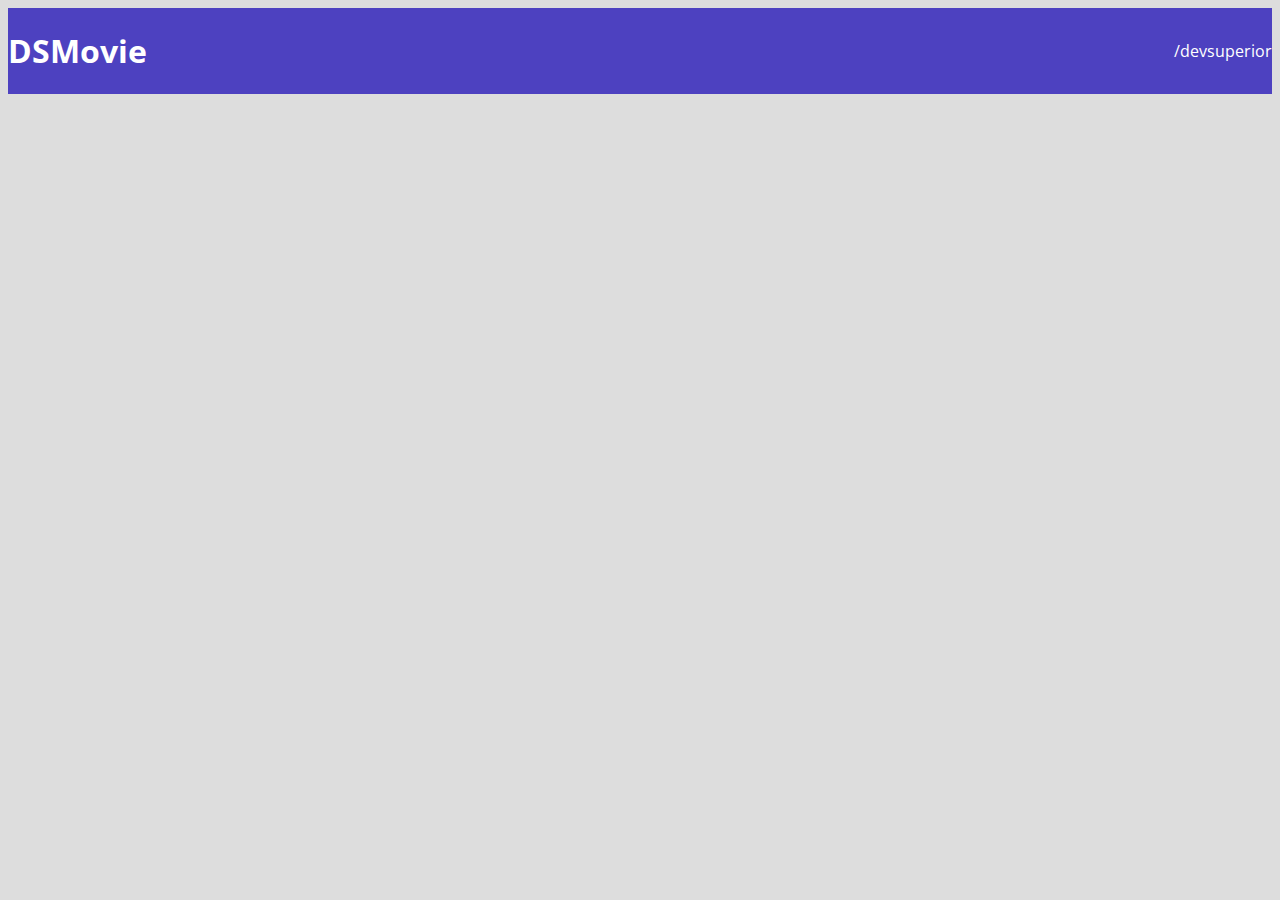
==== index.html @ 2f6fd827 "Barra superior PARTE 1" ====
<!DOCTYPE html>
<html lang="en">
<head>
    <meta charset="UTF-8">
    <meta http-equiv="X-UA-Compatible" content="IE=edge">
    <meta name="viewport" content="width=device-width, initial-scale=1.0">
    <title>DSMovie</title>

    <link href="https://cdn.jsdelivr.net/npm/bootstrap@5.1.3/dist/css/bootstrap.min.css" rel="stylesheet" integrity="sha384-1BmE4kWBq78iYhFldvKuhfTAU6auU8tT94WrHftjDbrCEXSU1oBoqyl2QvZ6jIW3" crossorigin="anonymous">

    <link rel="stylesheet" href="css/styles.css">

</head>
<body>
  <header>
      <nav class="container">
          <h1>DSMovie</h1>
          <a href="https://github.com/devsuperior">/devsuperior</a>     
      </nav>
  </header>
</html>
---- css/styles.css ----
@import url('https://fonts.googleapis.com/css2?family=Open+Sans:wght@300;400;700&display=swap');

*{
    box-sizing: border-box;
    font-family: 'Open Sans',sans-serif;   
}

html, body{
    background-color: #ddd;
}

header{
    background-color:#4D41C0;
    color:#FFFFFF;
}

nav{
    display:flex;
    align-items: center;
    justify-content:space-between ;
}

a, a:hover{
    text-decoration: none;
    color:unset
}
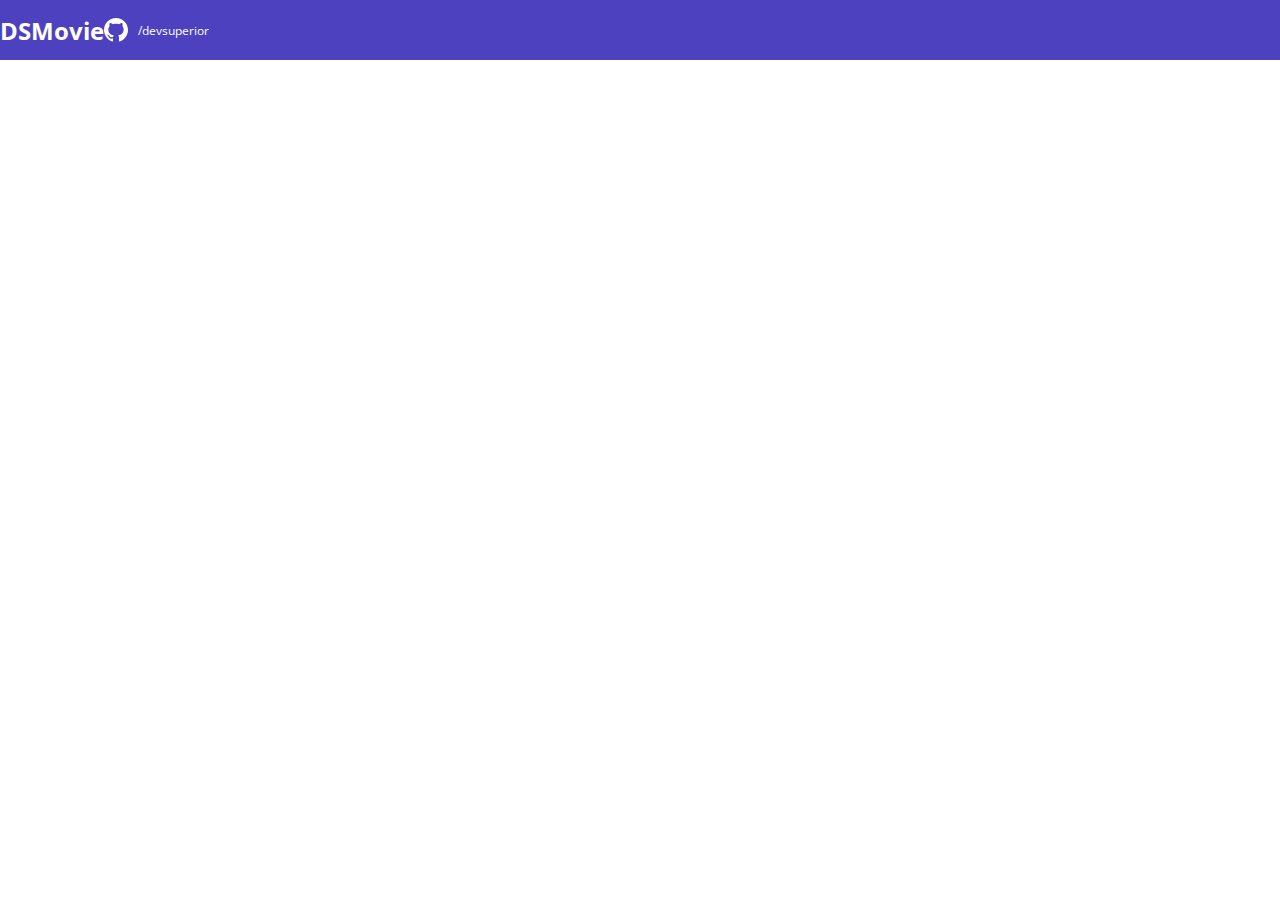
==== commit 303aa9dd: "Barra superior PARTE 2" ====
--- a/index.html
+++ b/index.html
@@ -1,21 +1,29 @@
 <!DOCTYPE html>
 <html lang="en">
+
 <head>
     <meta charset="UTF-8">
     <meta http-equiv="X-UA-Compatible" content="IE=edge">
     <meta name="viewport" content="width=device-width, initial-scale=1.0">
     <title>DSMovie</title>
 
-    <link href="https://cdn.jsdelivr.net/npm/bootstrap@5.1.3/dist/css/bootstrap.min.css" rel="stylesheet" integrity="sha384-1BmE4kWBq78iYhFldvKuhfTAU6auU8tT94WrHftjDbrCEXSU1oBoqyl2QvZ6jIW3" crossorigin="anonymous">
+    <link href="https://cdn.jsdelivr.net/npm/bootstrap@5.1.3/dist/css/bootstrap.min.css" rel="stylesheet"
+        integrity="sha384-1BmE4kWBq78iYhFldvKuhfTAU6auU8tT94WrHftjDbrCEXSU1oBoqyl2QvZ6jIW3" crossorigin="anonymous">
 
     <link rel="stylesheet" href="css/styles.css">
 
 </head>
+
 <body>
-  <header>
-      <nav class="container">
-          <h1>DSMovie</h1>
-          <a href="https://github.com/devsuperior">/devsuperior</a>     
-      </nav>
-  </header>
+    <header>
+        <nav class="container">
+            <h1>DSMovie</h1>
+            <div class="dsmovie-contact-container">
+                <img src="img/github.svg" alt="Github">
+                <a href="https://github.com/devsuperior">/devsuperior</a>
+            </div>
+
+        </nav>
+    </header>
+
 </html>--- a/css/styles.css
+++ b/css/styles.css
@@ -1,17 +1,31 @@
 @import url('https://fonts.googleapis.com/css2?family=Open+Sans:wght@300;400;700&display=swap');
 
+:root{
+    --bg-gray:#ddd;
+    --color-primary:#4D41C0;
+    --white: #fff
+}
+
 *{
+    margin: 0;
     box-sizing: border-box;
     font-family: 'Open Sans',sans-serif;   
 }
 
+h1,h2,h3,h4,h5,h6{
+    margin:0;
+}
+
 html, body{
-    background-color: #ddd;
+    background-color:;var(--bg-gray);
 }
 
 header{
-    background-color:#4D41C0;
-    color:#FFFFFF;
+    background-color:var(--color-primary);
+    color: var(--white);
+    height:60px;
+    display: flex;
+    align-items: center;
 }
 
 nav{
@@ -20,7 +34,26 @@
     justify-content:space-between ;
 }
 
+nav h1{
+    font-size:24px;
+    font-weight:700;
+}
+
+nav a{
+    font-size:12px;
+    font-weight:400;
+}
+
 a, a:hover{
     text-decoration: none;
     color:unset
+}
+
+.dsmovie-contact-container{
+   display: flex;
+   align-items: center; 
+}
+
+.dsmovie-contact-container img{
+    margin-right: 10px;
 }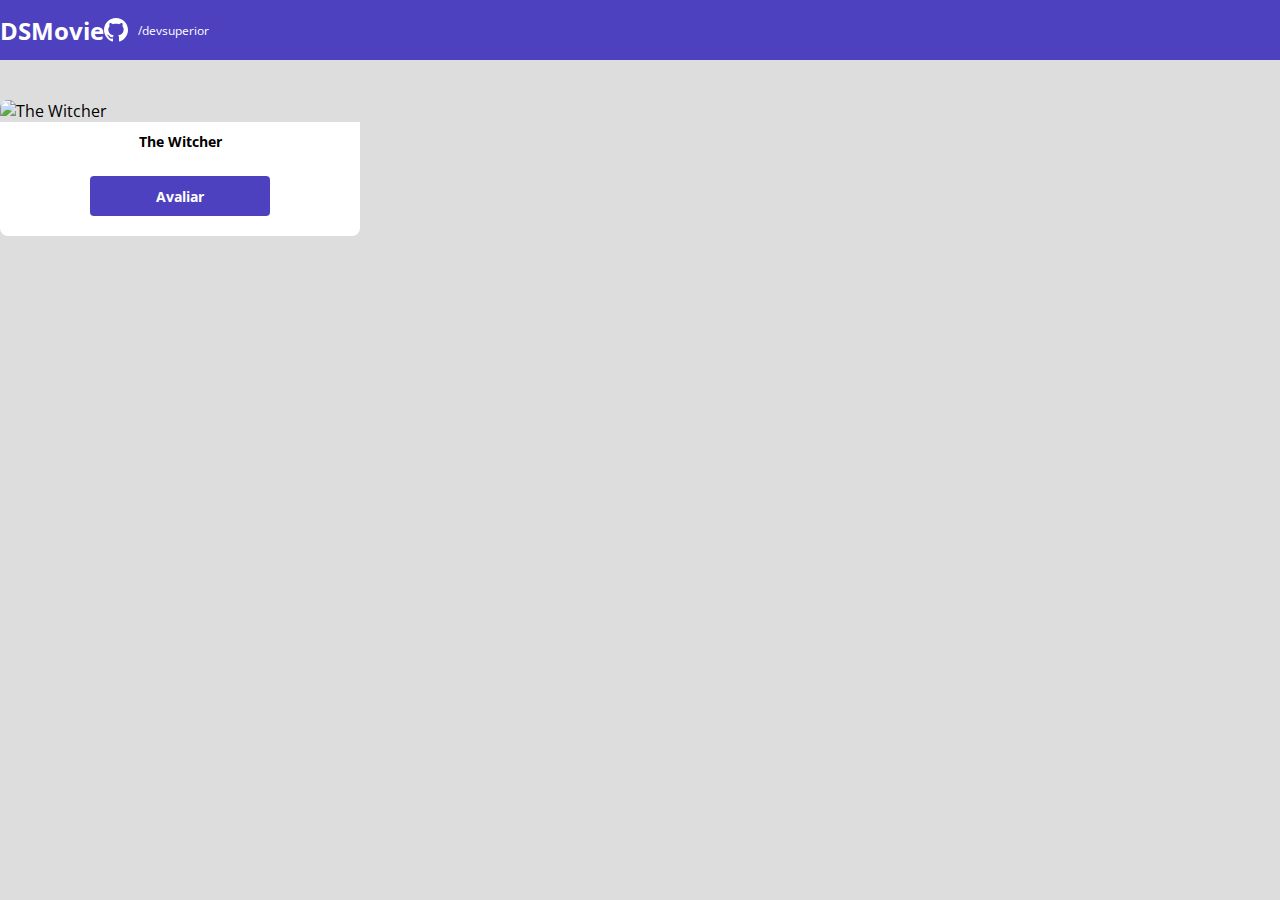
==== commit 4b5d6081: "Card de filme" ====
--- a/index.html
+++ b/index.html
@@ -1,29 +1,45 @@
 <!DOCTYPE html>
-<html lang="en">
+<html lang="pt-br">
 
-<head>
-    <meta charset="UTF-8">
-    <meta http-equiv="X-UA-Compatible" content="IE=edge">
-    <meta name="viewport" content="width=device-width, initial-scale=1.0">
-    <title>DSMovie</title>
+    <head>
+        <meta charset="UTF-8"/>
+        <meta http-equiv="X-UA-Compatible" content="IE=edge"/>
+        <meta name="viewport" content="width=device-width, initial-scale=1.0"/>
+        <title>DSMovie</title>
 
-    <link href="https://cdn.jsdelivr.net/npm/bootstrap@5.1.3/dist/css/bootstrap.min.css" rel="stylesheet"
-        integrity="sha384-1BmE4kWBq78iYhFldvKuhfTAU6auU8tT94WrHftjDbrCEXSU1oBoqyl2QvZ6jIW3" crossorigin="anonymous">
+        <link href="https://cdn.jsdelivr.net/npm/bootstrap@5.1.3/dist/css/bootstrap.min.css" rel="stylesheet"
+            integrity="sha384-1BmE4kWBq78iYhFldvKuhfTAU6auU8tT94WrHftjDbrCEXSU1oBoqyl2QvZ6jIW3" crossorigin="anonymous">
 
-    <link rel="stylesheet" href="css/styles.css">
+        <link rel="stylesheet" href="css/styles.css">
 
-</head>
+    </head>
 
-<body>
-    <header>
-        <nav class="container">
+    <body>
+      <header>
+          <nav class="container">
             <h1>DSMovie</h1>
             <div class="dsmovie-contact-container">
-                <img src="img/github.svg" alt="Github">
-                <a href="https://github.com/devsuperior">/devsuperior</a>
+              <img src="img/github.svg" alt="Github"/>
+              <a href="https://github.com/devsuperior">/devsuperior</a>
             </div>
+          </nav>
+      </header>
 
-        </nav>
-    </header>
+      <main>
 
+        <section id="dsmovie-card-list" class="container">
+
+            <div class="dsmovie-card">
+                <img src="https://www.themoviedb.org/t/p/w1066_and_h600_bestv2/jBJWaqoSCiARWtfV0GlqHrcdidd.jpg" alt="The Witcher">
+                <div class="dsmovie-card-description">
+                    <h3>The Witcher</h3>
+                    <a class="dsmovie-btn" href="form.html">Avaliar</a>
+                </div>
+            </div>
+        </section>
+
+      </main>
+
+
+    </body>
 </html>--- a/css/styles.css
+++ b/css/styles.css
@@ -1,7 +1,8 @@
 @import url('https://fonts.googleapis.com/css2?family=Open+Sans:wght@300;400;700&display=swap');
 
-:root{
+:root {
     --bg-gray:#ddd;
+    --text-gray: #4A4A4A;
     --color-primary:#4D41C0;
     --white: #fff
 }
@@ -9,51 +10,92 @@
 *{
     margin: 0;
     box-sizing: border-box;
-    font-family: 'Open Sans',sans-serif;   
+    font-family: 'Open Sans', sans-serif;   
 }
 
-h1,h2,h3,h4,h5,h6{
-    margin:0;
+h1, h2, h3, h4, h5, h6 {
+    margin: 0;
 }
 
-html, body{
-    background-color:;var(--bg-gray);
+html, body {
+    background-color: var(--bg-gray);
 }
 
-header{
-    background-color:var(--color-primary);
+header {
+    background-color: var(--color-primary);
     color: var(--white);
-    height:60px;
+    height: 60px;
     display: flex;
     align-items: center;
 }
 
-nav{
-    display:flex;
+nav {
+    display: flex;
     align-items: center;
-    justify-content:space-between ;
+    justify-content: space-between;
 }
 
-nav h1{
-    font-size:24px;
-    font-weight:700;
+nav h1 {
+    font-size: 24px;
+    font-weight: 700;
 }
 
-nav a{
-    font-size:12px;
-    font-weight:400;
+nav a {
+    font-size: 12px;
+    font-weight: 400;
 }
 
-a, a:hover{
+a, a:hover {
     text-decoration: none;
-    color:unset
+    color: unset
 }
 
-.dsmovie-contact-container{
+.dsmovie-contact-container {
    display: flex;
    align-items: center; 
 }
 
-.dsmovie-contact-container img{
+.dsmovie-contact-container img {
     margin-right: 10px;
+}
+
+#dsmovie-card-list {
+    padding: 40px 0;
+}
+
+.dsmovie-card {
+    width: 360px;
+}
+
+.dsmovie-card img {
+    width: 100%;
+    border-radius: 8px 8px 0 0;
+}
+
+.dsmovie-card-description {
+    background-color: var(--white);
+    padding: 10px 0 20px 0;
+    display: flex;
+    flex-direction: column;
+    align-items: center;
+    border-radius: 0 0 8px 8px;
+}
+
+.dsmovie-card-description h3 {
+    font-size: 14px;
+    font-weight: 700;
+    margin-bottom: 25px;
+}
+
+.dsmovie-btn, .dsmovie-btn:hover {
+    width: 180px;
+    height: 40px;
+    background-color: var(--color-primary);
+    color: var(--white);
+    font-size: 14px;
+    font-weight: 700;
+    display: flex;
+    align-items: center;
+    justify-content: center;
+    border-radius: 4px;
 }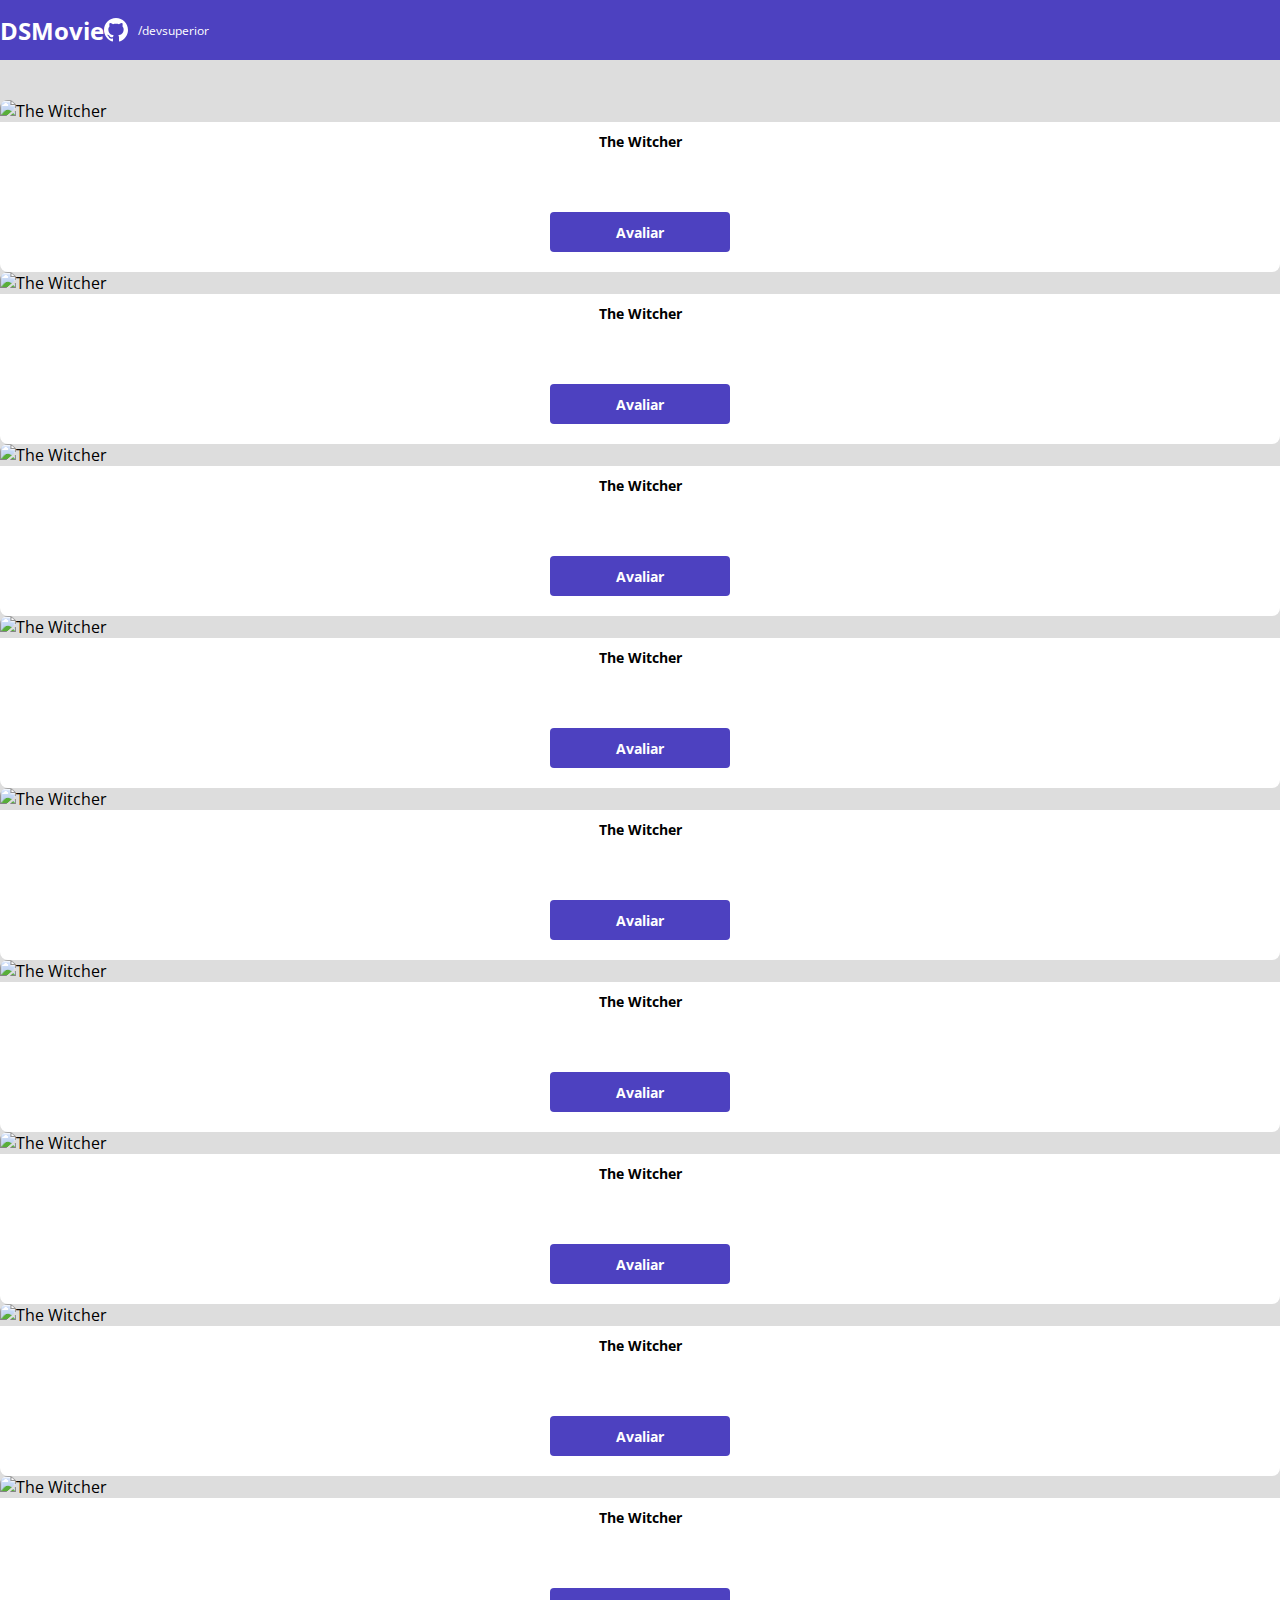
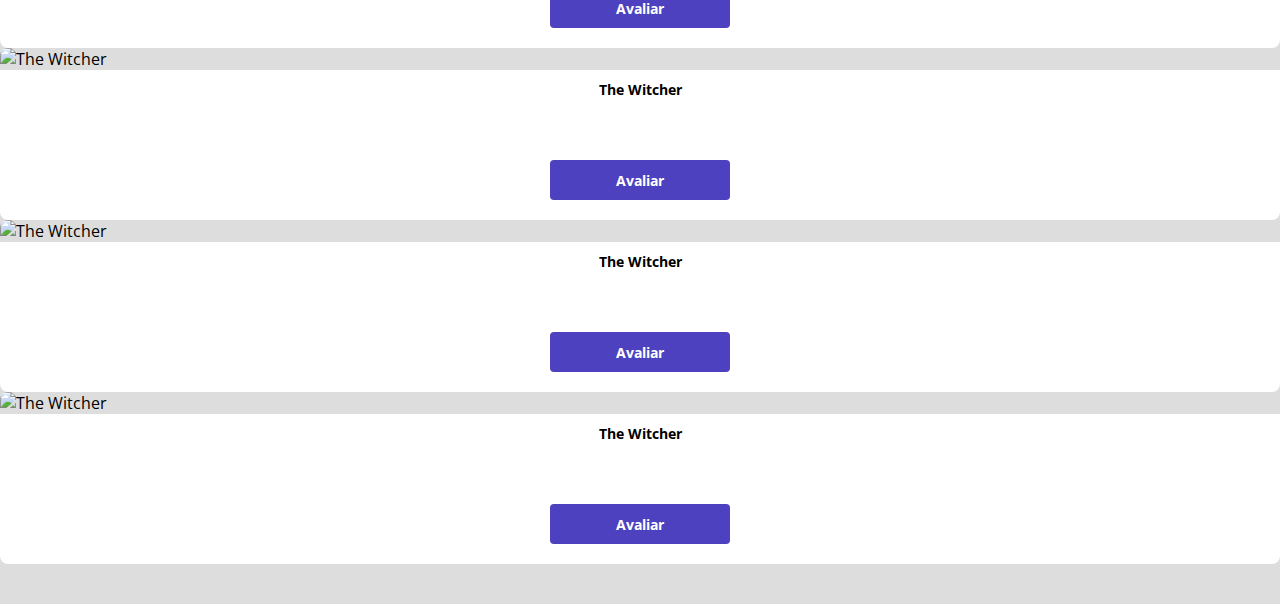
==== commit 7579c4d1: "Listagem de cards" ====
--- a/index.html
+++ b/index.html
@@ -29,17 +29,135 @@
 
         <section id="dsmovie-card-list" class="container">
 
-            <div class="dsmovie-card">
-                <img src="https://www.themoviedb.org/t/p/w1066_and_h600_bestv2/jBJWaqoSCiARWtfV0GlqHrcdidd.jpg" alt="The Witcher">
-                <div class="dsmovie-card-description">
-                    <h3>The Witcher</h3>
-                    <a class="dsmovie-btn" href="form.html">Avaliar</a>
+            <div class="row">
+
+                <div class="col-sm-6 col-lg-4 col-x1-3 mb-3">
+                    <div class="dsmovie-card">
+                        <img src="https://www.themoviedb.org/t/p/w1066_and_h600_bestv2/jBJWaqoSCiARWtfV0GlqHrcdidd.jpg" alt="The Witcher">
+                        <div class="dsmovie-card-description">
+                            <h3>The Witcher</h3>
+                            <a class="dsmovie-btn" href="form.html">Avaliar</a>
+                        </div>
+                    </div>
                 </div>
-            </div>
-        </section>
 
-      </main>
+                <div class="col-sm-6 col-lg-4 col-x1-3 mb-3">
+                    <div class="dsmovie-card">
+                        <img src="https://www.themoviedb.org/t/p/w1066_and_h600_bestv2/jBJWaqoSCiARWtfV0GlqHrcdidd.jpg" alt="The Witcher">
+                        <div class="dsmovie-card-description">
+                            <h3>The Witcher</h3>
+                            <a class="dsmovie-btn" href="form.html">Avaliar</a>
+                        </div>
+                    </div>
+                </div>
+
+                <div class="col-sm-6 col-lg-4 col-x1-3 mb-3">
+                    <div class="dsmovie-card">
+                        <img src="https://www.themoviedb.org/t/p/w1066_and_h600_bestv2/jBJWaqoSCiARWtfV0GlqHrcdidd.jpg" alt="The Witcher">
+                        <div class="dsmovie-card-description">
+                            <h3>The Witcher</h3>
+                            <a class="dsmovie-btn" href="form.html">Avaliar</a>
+                        </div>
+                    </div>
+                </div>
+
+                <div class="col-sm-6 col-lg-4 col-x1-3 mb-3">
+                    <div class="dsmovie-card">
+                        <img src="https://www.themoviedb.org/t/p/w1066_and_h600_bestv2/jBJWaqoSCiARWtfV0GlqHrcdidd.jpg" alt="The Witcher">
+                        <div class="dsmovie-card-description">
+                            <h3>The Witcher</h3>
+                            <a class="dsmovie-btn" href="form.html">Avaliar</a>
+                        </div>
+                    </div>
+                </div>
+
+                <div class="col-sm-6 col-lg-4 col-x1-3 mb-3">
+                    <div class="dsmovie-card">
+                        <img src="https://www.themoviedb.org/t/p/w1066_and_h600_bestv2/jBJWaqoSCiARWtfV0GlqHrcdidd.jpg" alt="The Witcher">
+                        <div class="dsmovie-card-description">
+                            <h3>The Witcher</h3>
+                            <a class="dsmovie-btn" href="form.html">Avaliar</a>
+                        </div>
+                    </div>
+                </div>
+
+                <div class="col-sm-6 col-lg-4 col-x1-3 mb-3">
+                    <div class="dsmovie-card">
+                        <img src="https://www.themoviedb.org/t/p/w1066_and_h600_bestv2/jBJWaqoSCiARWtfV0GlqHrcdidd.jpg" alt="The Witcher">
+                        <div class="dsmovie-card-description">
+                            <h3>The Witcher</h3>
+                            <a class="dsmovie-btn" href="form.html">Avaliar</a>
+                        </div>
+                    </div>
+                </div>
+
+                <div class="col-sm-6 col-lg-4 col-x1-3 mb-3">
+                    <div class="dsmovie-card">
+                        <img src="https://www.themoviedb.org/t/p/w1066_and_h600_bestv2/jBJWaqoSCiARWtfV0GlqHrcdidd.jpg" alt="The Witcher">
+                        <div class="dsmovie-card-description">
+                            <h3>The Witcher</h3>
+                            <a class="dsmovie-btn" href="form.html">Avaliar</a>
+                        </div>
+                    </div>
+                </div>
+
+                <div class="col-sm-6 col-lg-4 col-x1-3 mb-3">
+                    <div class="dsmovie-card">
+                        <img src="https://www.themoviedb.org/t/p/w1066_and_h600_bestv2/jBJWaqoSCiARWtfV0GlqHrcdidd.jpg" alt="The Witcher">
+                        <div class="dsmovie-card-description">
+                            <h3>The Witcher</h3>
+                            <a class="dsmovie-btn" href="form.html">Avaliar</a>
+                        </div>
+                    </div>
+                </div>
+
+                <div class="col-sm-6 col-lg-4 col-x1-3 mb-3">
+                    <div class="dsmovie-card">
+                        <img src="https://www.themoviedb.org/t/p/w1066_and_h600_bestv2/jBJWaqoSCiARWtfV0GlqHrcdidd.jpg" alt="The Witcher">
+                        <div class="dsmovie-card-description">
+                            <h3>The Witcher</h3>
+                            <a class="dsmovie-btn" href="form.html">Avaliar</a>
+                        </div>
+                    </div>
+                </div>
+
+                <div class="col-sm-6 col-lg-4 col-x1-3 mb-3">
+                    <div class="dsmovie-card">
+                        <img src="https://www.themoviedb.org/t/p/w1066_and_h600_bestv2/jBJWaqoSCiARWtfV0GlqHrcdidd.jpg" alt="The Witcher">
+                        <div class="dsmovie-card-description">
+                            <h3>The Witcher</h3>
+                            <a class="dsmovie-btn" href="form.html">Avaliar</a>
+                        </div>
+                    </div>
+                </div>
+
+                <div class="col-sm-6 col-lg-4 col-x1-3 mb-3">
+                    <div class="dsmovie-card">
+                        <img src="https://www.themoviedb.org/t/p/w1066_and_h600_bestv2/jBJWaqoSCiARWtfV0GlqHrcdidd.jpg" alt="The Witcher">
+                        <div class="dsmovie-card-description">
+                            <h3>The Witcher</h3>
+                            <a class="dsmovie-btn" href="form.html">Avaliar</a>
+                        </div>
+                    </div>
+                </div>
+
+                <div class="col-sm-6 col-lg-4 col-x1-3 mb-3">
+                    <div class="dsmovie-card">
+                        <img src="https://www.themoviedb.org/t/p/w1066_and_h600_bestv2/jBJWaqoSCiARWtfV0GlqHrcdidd.jpg" alt="The Witcher">
+                        <div class="dsmovie-card-description">
+                            <h3>The Witcher</h3>
+                            <a class="dsmovie-btn" href="form.html">Avaliar</a>
+                        </div>
+                    </div>
+                </div>
 
 
+              
+            </div>
+
+            
+            
+        </section>
+      </main>
     </body>
 </html>--- a/css/styles.css
+++ b/css/styles.css
@@ -64,7 +64,7 @@
 }
 
 .dsmovie-card {
-    width: 360px;
+    width: 100%;
 }
 
 .dsmovie-card img {
@@ -74,17 +74,20 @@
 
 .dsmovie-card-description {
     background-color: var(--white);
-    padding: 10px 0 20px 0;
+    padding: 10px 20px 20px 20px;
     display: flex;
     flex-direction: column;
     align-items: center;
+    justify-content: space-between;
     border-radius: 0 0 8px 8px;
+    min-height: 150px;
 }
 
 .dsmovie-card-description h3 {
     font-size: 14px;
     font-weight: 700;
     margin-bottom: 25px;
+    text-align: center;
 }
 
 .dsmovie-btn, .dsmovie-btn:hover {
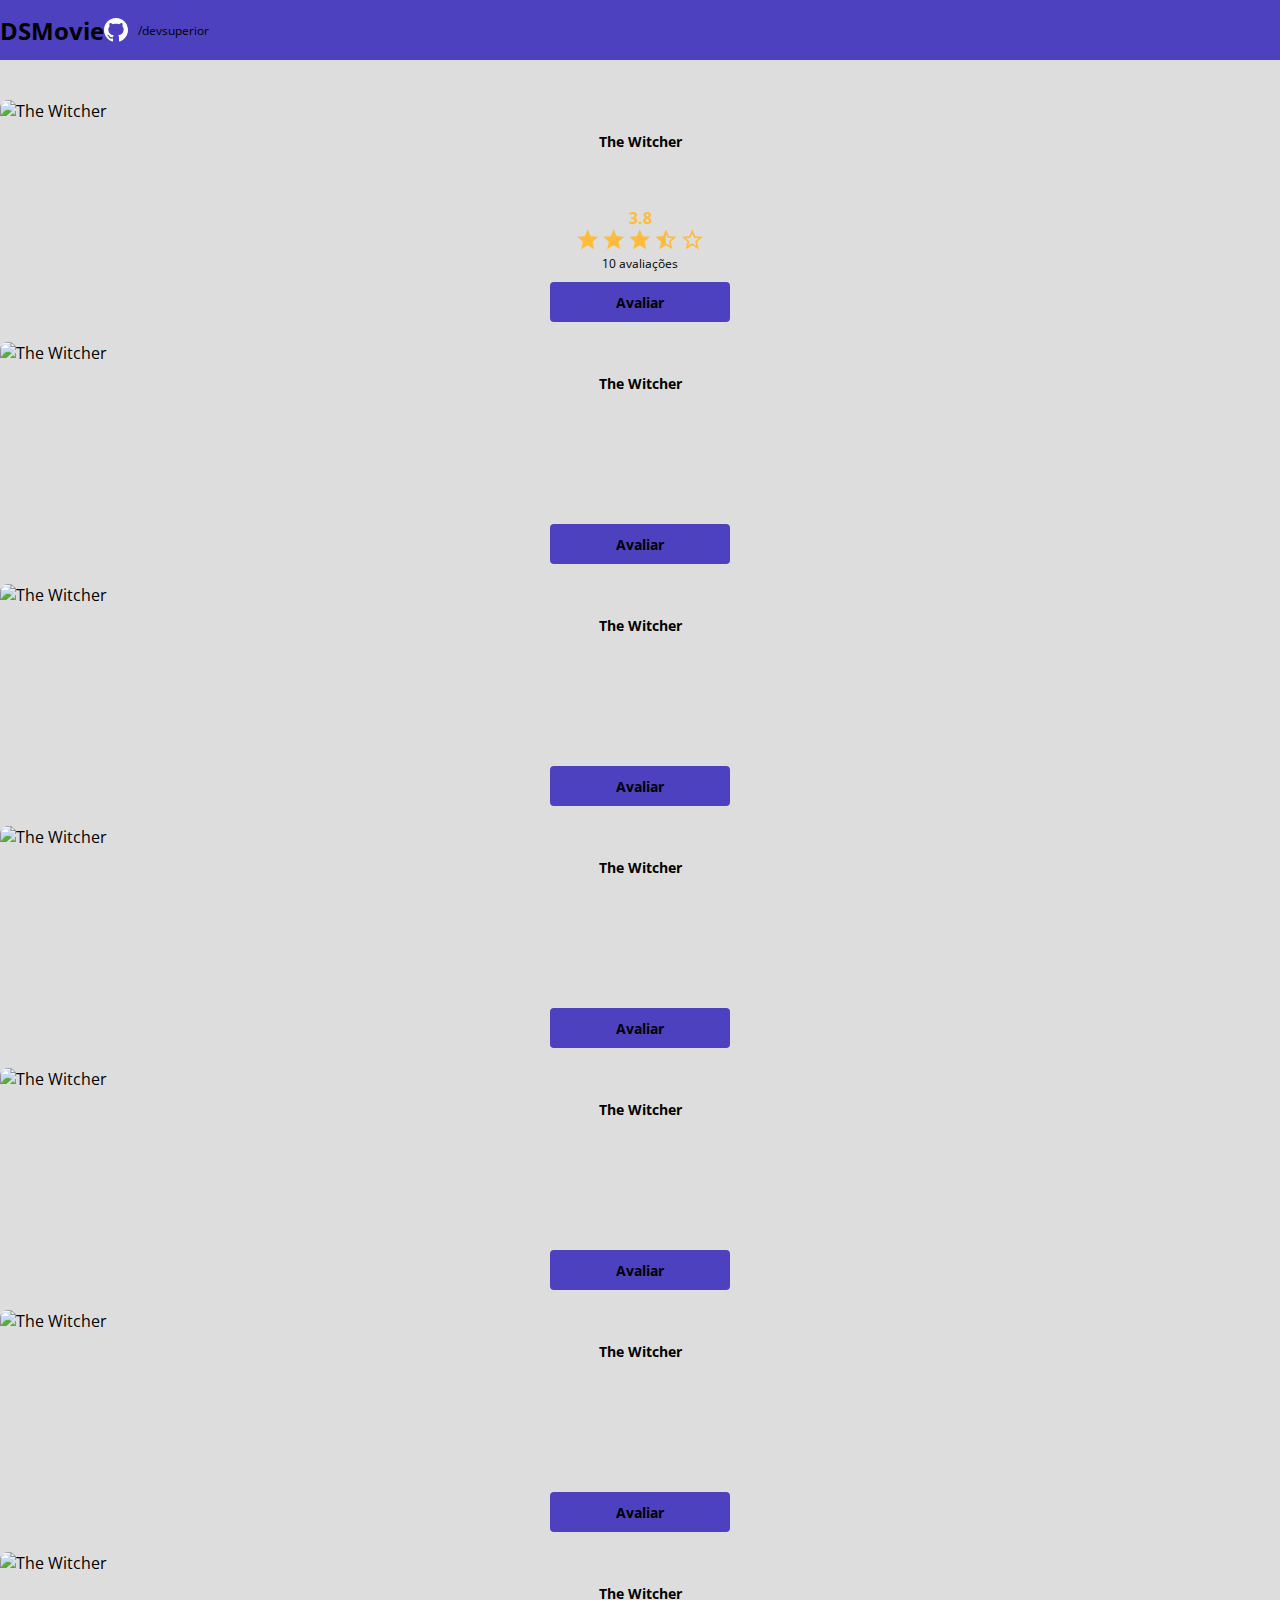
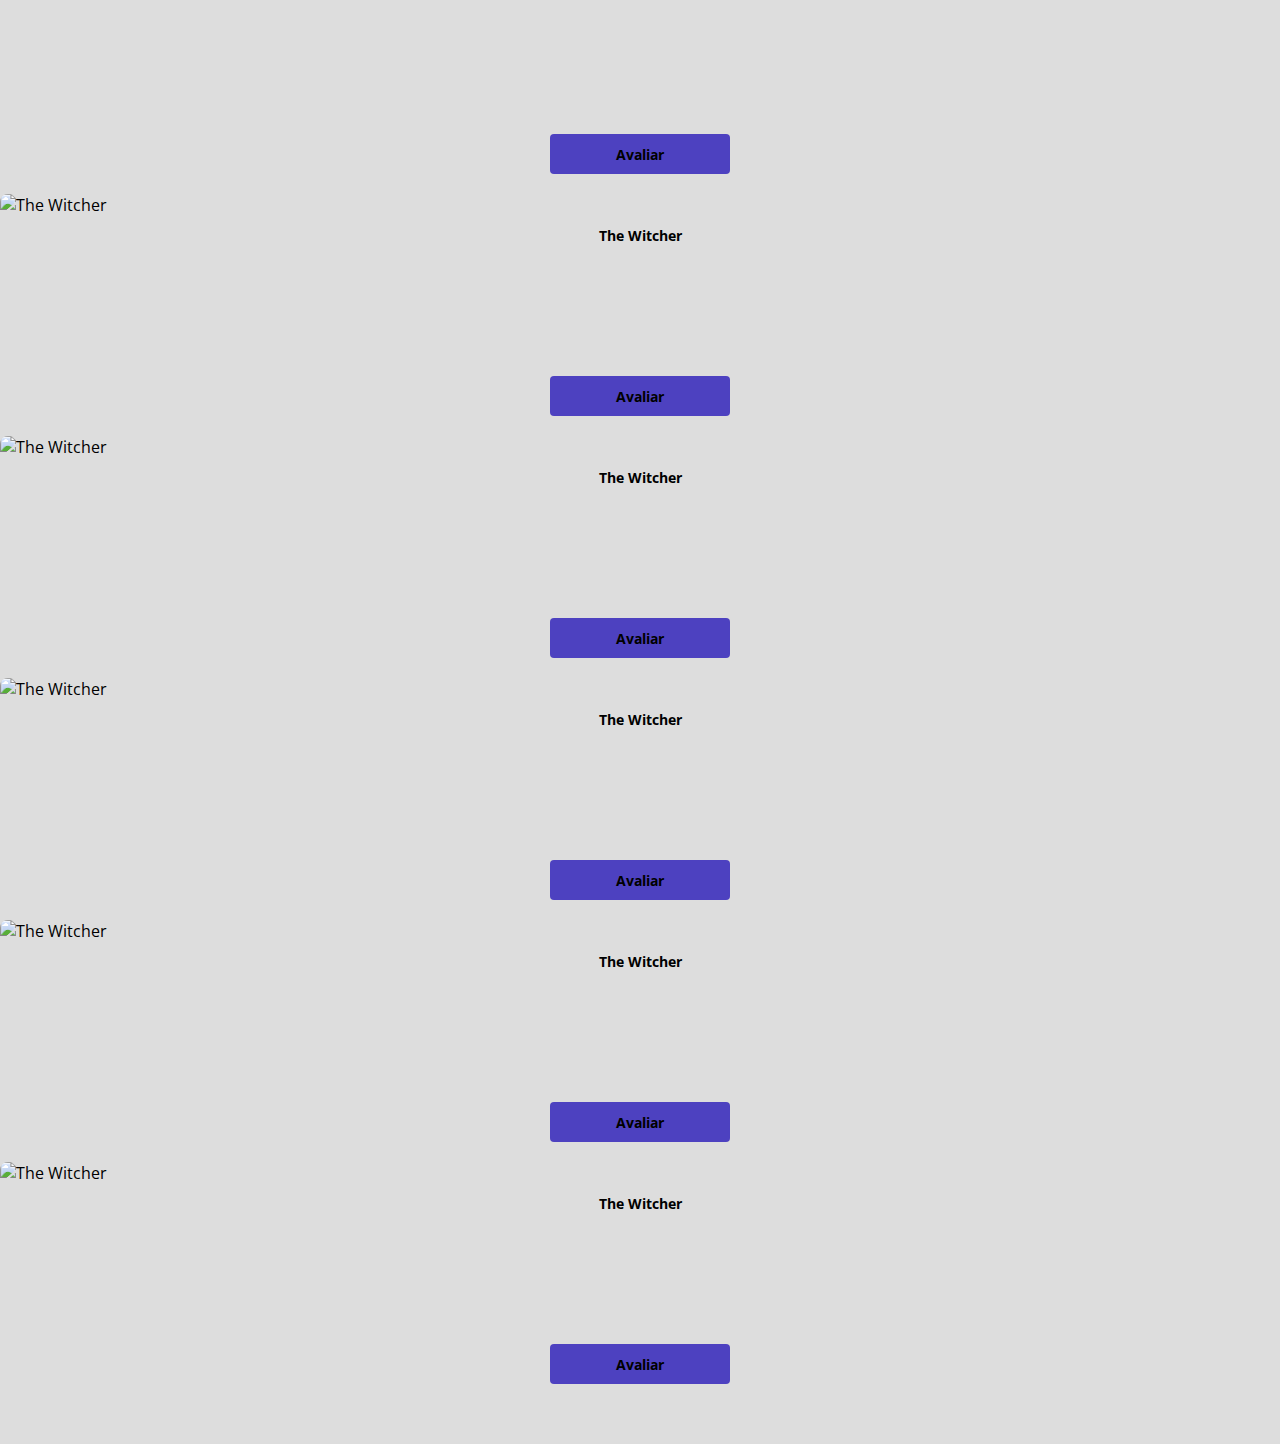
==== commit 704de548: "Avaliação com estrelas" ====
--- a/index.html
+++ b/index.html
@@ -36,7 +36,21 @@
                         <img src="https://www.themoviedb.org/t/p/w1066_and_h600_bestv2/jBJWaqoSCiARWtfV0GlqHrcdidd.jpg" alt="The Witcher">
                         <div class="dsmovie-card-description">
                             <h3>The Witcher</h3>
-                            <a class="dsmovie-btn" href="form.html">Avaliar</a>
+                            <div class="dsmovie-card-description-bottom">
+                                <h4>3.8</h4>
+                                <div>
+                                    <img src="img/star-full.svg" alt="Star">
+                                    <img src="img/star-full.svg" alt="Star">
+                                    <img src="img/star-full.svg" alt="Star">
+                                    <img src="img/star-half.svg" alt="Star">
+                                    <img src="img/star-empty.svg" alt="Star">
+                                </div>
+                                <p>10 avaliações</p>
+                                <a class="dsmovie-btn" href="form.html">Avaliar</a>
+                            </div>
+                            
+                            
+                            
                         </div>
                     </div>
                 </div>
--- a/css/styles.css
+++ b/css/styles.css
@@ -5,6 +5,8 @@
     --text-gray: #4A4A4A;
     --color-primary:#4D41C0;
     --white: #fff
+    --text-light-gray: #aaa;
+    --star-yellow: #FFBB3A;
 }
 
 *{
@@ -80,7 +82,7 @@
     align-items: center;
     justify-content: space-between;
     border-radius: 0 0 8px 8px;
-    min-height: 150px;
+    height: 220px;
 }
 
 .dsmovie-card-description h3 {
@@ -88,6 +90,29 @@
     font-weight: 700;
     margin-bottom: 25px;
     text-align: center;
+}
+
+.dsmovie-card-description-bottom {
+    display: flex;
+    flex-direction: column;
+    align-items: center;
+}
+
+.dsmovie-card-description-bottom h4 {
+    font-size: 16px;
+    font-weight: 700;
+    color: var(--star-yellow);
+}
+
+.dsmovie-card-description-bottom img {
+    width: 22px;
+}
+
+.dsmovie-card-description-bottom p {
+    font-size: 12px;
+    font-weight: 400;
+    color: var(--text-light-gray);
+    margin-bottom: 10px;
 }
 
 .dsmovie-btn, .dsmovie-btn:hover {
@@ -101,4 +126,46 @@
     align-items: center;
     justify-content: center;
     border-radius: 4px;
+    border: 0;
+}
+
+.dsmovie-form-container {
+    padding: 40px 0;
+    max-width: 480px;
+}
+
+.dsmovie-form-description {
+    background-color: var(--white);
+    padding: 20px;
+    display: flex;
+    flex-direction: column;
+    align-items: center;
+    border-radius: 0 0 8px 8px;
+}
+
+.dsmovie-form {
+    width: 100%;
+}
+
+.dsmovie-form-description h3 {
+    font-size: 13px;
+    font-weight: 700;
+    margin-bottom: 20px;
+}
+
+.dsmovie-form-group {
+    margin-bottom: 20px;
+}
+
+.dsmovie-form-group label {
+    font-size: 12px;
+    color: var(--text-light-gray);
+}
+
+.dsmovie-form-btn-container {
+    height: 100px;
+    display: flex;
+    flex-direction: column;
+    align-items: center;
+    justify-content: space-between;
 }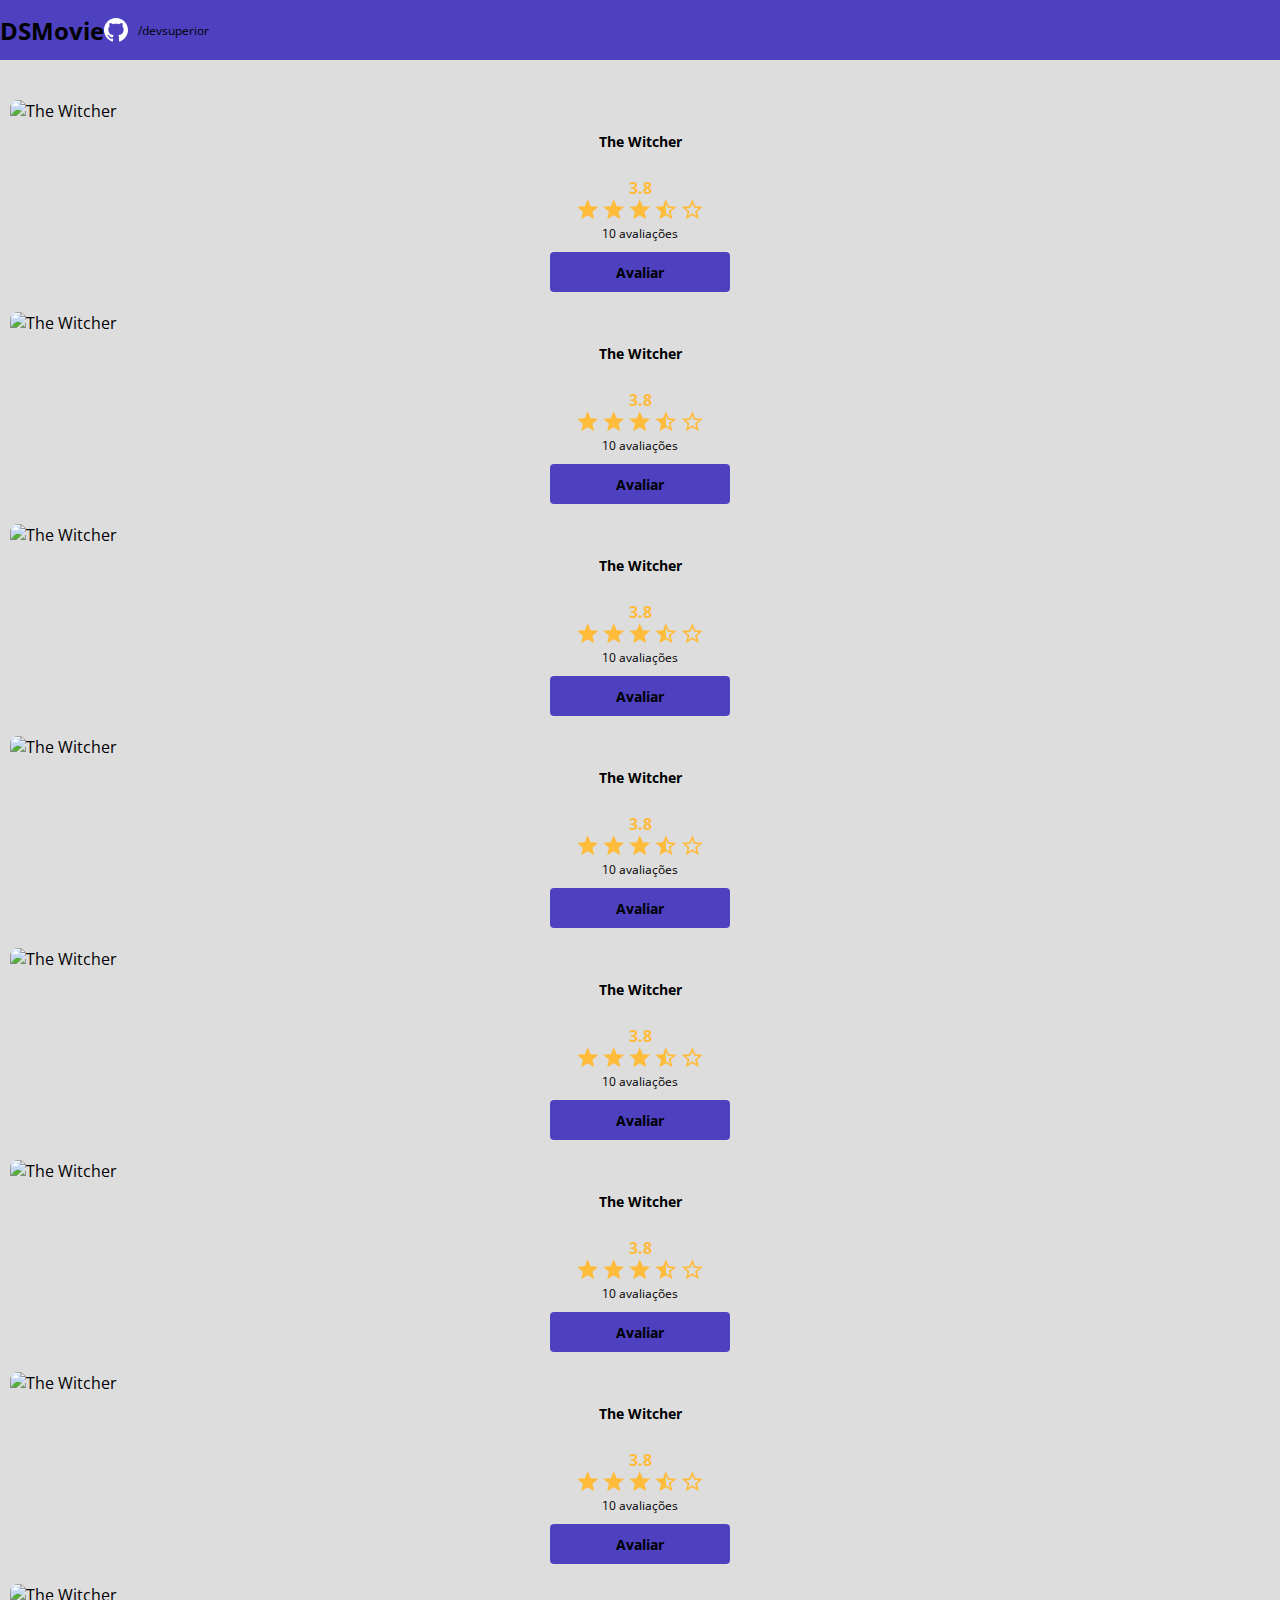
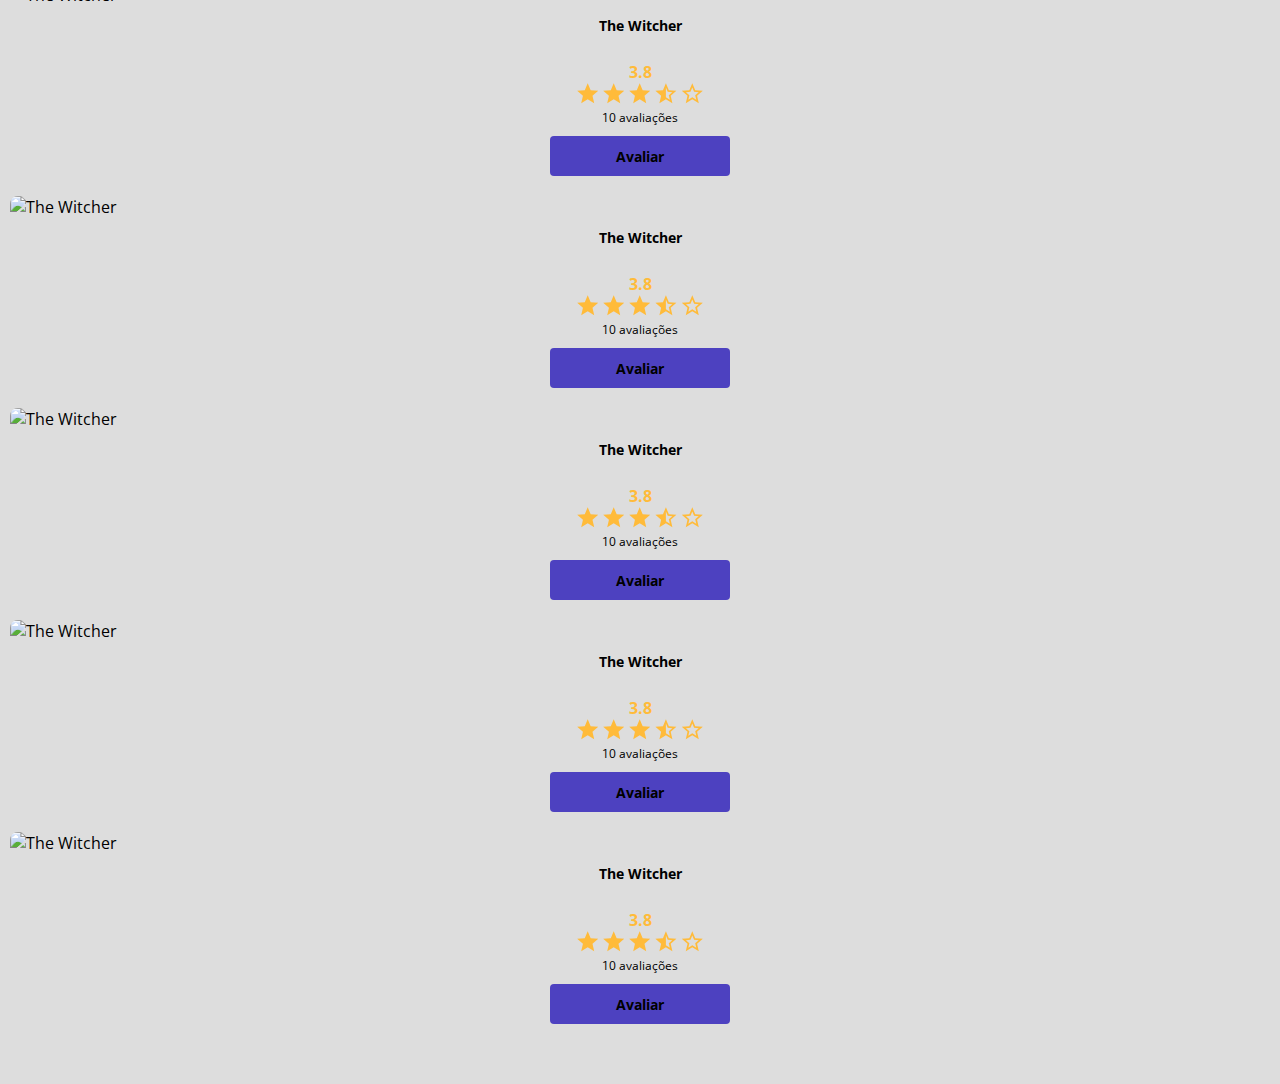
==== commit c2be5277: "Polimento da listagem" ====
--- a/index.html
+++ b/index.html
@@ -47,129 +47,235 @@
                                 </div>
                                 <p>10 avaliações</p>
                                 <a class="dsmovie-btn" href="form.html">Avaliar</a>
-                            </div>
-                            
-                            
-                            
-                        </div>
-                    </div>
-                </div>
-
-                <div class="col-sm-6 col-lg-4 col-x1-3 mb-3">
-                    <div class="dsmovie-card">
-                        <img src="https://www.themoviedb.org/t/p/w1066_and_h600_bestv2/jBJWaqoSCiARWtfV0GlqHrcdidd.jpg" alt="The Witcher">
-                        <div class="dsmovie-card-description">
-                            <h3>The Witcher</h3>
-                            <a class="dsmovie-btn" href="form.html">Avaliar</a>
-                        </div>
-                    </div>
-                </div>
-
-                <div class="col-sm-6 col-lg-4 col-x1-3 mb-3">
-                    <div class="dsmovie-card">
-                        <img src="https://www.themoviedb.org/t/p/w1066_and_h600_bestv2/jBJWaqoSCiARWtfV0GlqHrcdidd.jpg" alt="The Witcher">
-                        <div class="dsmovie-card-description">
-                            <h3>The Witcher</h3>
-                            <a class="dsmovie-btn" href="form.html">Avaliar</a>
-                        </div>
-                    </div>
-                </div>
-
-                <div class="col-sm-6 col-lg-4 col-x1-3 mb-3">
-                    <div class="dsmovie-card">
-                        <img src="https://www.themoviedb.org/t/p/w1066_and_h600_bestv2/jBJWaqoSCiARWtfV0GlqHrcdidd.jpg" alt="The Witcher">
-                        <div class="dsmovie-card-description">
-                            <h3>The Witcher</h3>
-                            <a class="dsmovie-btn" href="form.html">Avaliar</a>
-                        </div>
-                    </div>
-                </div>
-
-                <div class="col-sm-6 col-lg-4 col-x1-3 mb-3">
-                    <div class="dsmovie-card">
-                        <img src="https://www.themoviedb.org/t/p/w1066_and_h600_bestv2/jBJWaqoSCiARWtfV0GlqHrcdidd.jpg" alt="The Witcher">
-                        <div class="dsmovie-card-description">
-                            <h3>The Witcher</h3>
-                            <a class="dsmovie-btn" href="form.html">Avaliar</a>
-                        </div>
-                    </div>
-                </div>
-
-                <div class="col-sm-6 col-lg-4 col-x1-3 mb-3">
-                    <div class="dsmovie-card">
-                        <img src="https://www.themoviedb.org/t/p/w1066_and_h600_bestv2/jBJWaqoSCiARWtfV0GlqHrcdidd.jpg" alt="The Witcher">
-                        <div class="dsmovie-card-description">
-                            <h3>The Witcher</h3>
-                            <a class="dsmovie-btn" href="form.html">Avaliar</a>
-                        </div>
-                    </div>
-                </div>
-
-                <div class="col-sm-6 col-lg-4 col-x1-3 mb-3">
-                    <div class="dsmovie-card">
-                        <img src="https://www.themoviedb.org/t/p/w1066_and_h600_bestv2/jBJWaqoSCiARWtfV0GlqHrcdidd.jpg" alt="The Witcher">
-                        <div class="dsmovie-card-description">
-                            <h3>The Witcher</h3>
-                            <a class="dsmovie-btn" href="form.html">Avaliar</a>
-                        </div>
-                    </div>
-                </div>
-
-                <div class="col-sm-6 col-lg-4 col-x1-3 mb-3">
-                    <div class="dsmovie-card">
-                        <img src="https://www.themoviedb.org/t/p/w1066_and_h600_bestv2/jBJWaqoSCiARWtfV0GlqHrcdidd.jpg" alt="The Witcher">
-                        <div class="dsmovie-card-description">
-                            <h3>The Witcher</h3>
-                            <a class="dsmovie-btn" href="form.html">Avaliar</a>
-                        </div>
-                    </div>
-                </div>
-
-                <div class="col-sm-6 col-lg-4 col-x1-3 mb-3">
-                    <div class="dsmovie-card">
-                        <img src="https://www.themoviedb.org/t/p/w1066_and_h600_bestv2/jBJWaqoSCiARWtfV0GlqHrcdidd.jpg" alt="The Witcher">
-                        <div class="dsmovie-card-description">
-                            <h3>The Witcher</h3>
-                            <a class="dsmovie-btn" href="form.html">Avaliar</a>
-                        </div>
-                    </div>
-                </div>
-
-                <div class="col-sm-6 col-lg-4 col-x1-3 mb-3">
-                    <div class="dsmovie-card">
-                        <img src="https://www.themoviedb.org/t/p/w1066_and_h600_bestv2/jBJWaqoSCiARWtfV0GlqHrcdidd.jpg" alt="The Witcher">
-                        <div class="dsmovie-card-description">
-                            <h3>The Witcher</h3>
-                            <a class="dsmovie-btn" href="form.html">Avaliar</a>
-                        </div>
-                    </div>
-                </div>
-
-                <div class="col-sm-6 col-lg-4 col-x1-3 mb-3">
-                    <div class="dsmovie-card">
-                        <img src="https://www.themoviedb.org/t/p/w1066_and_h600_bestv2/jBJWaqoSCiARWtfV0GlqHrcdidd.jpg" alt="The Witcher">
-                        <div class="dsmovie-card-description">
-                            <h3>The Witcher</h3>
-                            <a class="dsmovie-btn" href="form.html">Avaliar</a>
-                        </div>
-                    </div>
-                </div>
-
-                <div class="col-sm-6 col-lg-4 col-x1-3 mb-3">
-                    <div class="dsmovie-card">
-                        <img src="https://www.themoviedb.org/t/p/w1066_and_h600_bestv2/jBJWaqoSCiARWtfV0GlqHrcdidd.jpg" alt="The Witcher">
-                        <div class="dsmovie-card-description">
-                            <h3>The Witcher</h3>
-                            <a class="dsmovie-btn" href="form.html">Avaliar</a>
-                        </div>
-                    </div>
-                </div>
-
-
-              
+                            </div>  
+                        </div>
+                    </div>
+                </div>
+
+                <div class="col-sm-6 col-lg-4 col-x1-3 mb-3">
+                    <div class="dsmovie-card">
+                        <img src="https://www.themoviedb.org/t/p/w1066_and_h600_bestv2/jBJWaqoSCiARWtfV0GlqHrcdidd.jpg" alt="The Witcher">
+                        <div class="dsmovie-card-description">
+                            <h3>The Witcher</h3>
+                            <div class="dsmovie-card-description-bottom">
+                                <h4>3.8</h4>
+                                <div>
+                                    <img src="img/star-full.svg" alt="Star">
+                                    <img src="img/star-full.svg" alt="Star">
+                                    <img src="img/star-full.svg" alt="Star">
+                                    <img src="img/star-half.svg" alt="Star">
+                                    <img src="img/star-empty.svg" alt="Star">
+                                </div>
+                                <p>10 avaliações</p>
+                                <a class="dsmovie-btn" href="form.html">Avaliar</a>
+                            </div>  
+                        </div>
+                    </div>
+                </div>
+                <div class="col-sm-6 col-lg-4 col-x1-3 mb-3">
+                    <div class="dsmovie-card">
+                        <img src="https://www.themoviedb.org/t/p/w1066_and_h600_bestv2/jBJWaqoSCiARWtfV0GlqHrcdidd.jpg" alt="The Witcher">
+                        <div class="dsmovie-card-description">
+                            <h3>The Witcher</h3>
+                            <div class="dsmovie-card-description-bottom">
+                                <h4>3.8</h4>
+                                <div>
+                                    <img src="img/star-full.svg" alt="Star">
+                                    <img src="img/star-full.svg" alt="Star">
+                                    <img src="img/star-full.svg" alt="Star">
+                                    <img src="img/star-half.svg" alt="Star">
+                                    <img src="img/star-empty.svg" alt="Star">
+                                </div>
+                                <p>10 avaliações</p>
+                                <a class="dsmovie-btn" href="form.html">Avaliar</a>
+                            </div>  
+                        </div>
+                    </div>
+                </div>
+                <div class="col-sm-6 col-lg-4 col-x1-3 mb-3">
+                    <div class="dsmovie-card">
+                        <img src="https://www.themoviedb.org/t/p/w1066_and_h600_bestv2/jBJWaqoSCiARWtfV0GlqHrcdidd.jpg" alt="The Witcher">
+                        <div class="dsmovie-card-description">
+                            <h3>The Witcher</h3>
+                            <div class="dsmovie-card-description-bottom">
+                                <h4>3.8</h4>
+                                <div>
+                                    <img src="img/star-full.svg" alt="Star">
+                                    <img src="img/star-full.svg" alt="Star">
+                                    <img src="img/star-full.svg" alt="Star">
+                                    <img src="img/star-half.svg" alt="Star">
+                                    <img src="img/star-empty.svg" alt="Star">
+                                </div>
+                                <p>10 avaliações</p>
+                                <a class="dsmovie-btn" href="form.html">Avaliar</a>
+                            </div>  
+                        </div>
+                    </div>
+                </div>
+                <div class="col-sm-6 col-lg-4 col-x1-3 mb-3">
+                    <div class="dsmovie-card">
+                        <img src="https://www.themoviedb.org/t/p/w1066_and_h600_bestv2/jBJWaqoSCiARWtfV0GlqHrcdidd.jpg" alt="The Witcher">
+                        <div class="dsmovie-card-description">
+                            <h3>The Witcher</h3>
+                            <div class="dsmovie-card-description-bottom">
+                                <h4>3.8</h4>
+                                <div>
+                                    <img src="img/star-full.svg" alt="Star">
+                                    <img src="img/star-full.svg" alt="Star">
+                                    <img src="img/star-full.svg" alt="Star">
+                                    <img src="img/star-half.svg" alt="Star">
+                                    <img src="img/star-empty.svg" alt="Star">
+                                </div>
+                                <p>10 avaliações</p>
+                                <a class="dsmovie-btn" href="form.html">Avaliar</a>
+                            </div>  
+                        </div>
+                    </div>
+                </div>
+                <div class="col-sm-6 col-lg-4 col-x1-3 mb-3">
+                    <div class="dsmovie-card">
+                        <img src="https://www.themoviedb.org/t/p/w1066_and_h600_bestv2/jBJWaqoSCiARWtfV0GlqHrcdidd.jpg" alt="The Witcher">
+                        <div class="dsmovie-card-description">
+                            <h3>The Witcher</h3>
+                            <div class="dsmovie-card-description-bottom">
+                                <h4>3.8</h4>
+                                <div>
+                                    <img src="img/star-full.svg" alt="Star">
+                                    <img src="img/star-full.svg" alt="Star">
+                                    <img src="img/star-full.svg" alt="Star">
+                                    <img src="img/star-half.svg" alt="Star">
+                                    <img src="img/star-empty.svg" alt="Star">
+                                </div>
+                                <p>10 avaliações</p>
+                                <a class="dsmovie-btn" href="form.html">Avaliar</a>
+                            </div>  
+                        </div>
+                    </div>
+                </div>
+                <div class="col-sm-6 col-lg-4 col-x1-3 mb-3">
+                    <div class="dsmovie-card">
+                        <img src="https://www.themoviedb.org/t/p/w1066_and_h600_bestv2/jBJWaqoSCiARWtfV0GlqHrcdidd.jpg" alt="The Witcher">
+                        <div class="dsmovie-card-description">
+                            <h3>The Witcher</h3>
+                            <div class="dsmovie-card-description-bottom">
+                                <h4>3.8</h4>
+                                <div>
+                                    <img src="img/star-full.svg" alt="Star">
+                                    <img src="img/star-full.svg" alt="Star">
+                                    <img src="img/star-full.svg" alt="Star">
+                                    <img src="img/star-half.svg" alt="Star">
+                                    <img src="img/star-empty.svg" alt="Star">
+                                </div>
+                                <p>10 avaliações</p>
+                                <a class="dsmovie-btn" href="form.html">Avaliar</a>
+                            </div>  
+                        </div>
+                    </div>
+                </div>
+                <div class="col-sm-6 col-lg-4 col-x1-3 mb-3">
+                    <div class="dsmovie-card">
+                        <img src="https://www.themoviedb.org/t/p/w1066_and_h600_bestv2/jBJWaqoSCiARWtfV0GlqHrcdidd.jpg" alt="The Witcher">
+                        <div class="dsmovie-card-description">
+                            <h3>The Witcher</h3>
+                            <div class="dsmovie-card-description-bottom">
+                                <h4>3.8</h4>
+                                <div>
+                                    <img src="img/star-full.svg" alt="Star">
+                                    <img src="img/star-full.svg" alt="Star">
+                                    <img src="img/star-full.svg" alt="Star">
+                                    <img src="img/star-half.svg" alt="Star">
+                                    <img src="img/star-empty.svg" alt="Star">
+                                </div>
+                                <p>10 avaliações</p>
+                                <a class="dsmovie-btn" href="form.html">Avaliar</a>
+                            </div>  
+                        </div>
+                    </div>
+                </div>
+                <div class="col-sm-6 col-lg-4 col-x1-3 mb-3">
+                    <div class="dsmovie-card">
+                        <img src="https://www.themoviedb.org/t/p/w1066_and_h600_bestv2/jBJWaqoSCiARWtfV0GlqHrcdidd.jpg" alt="The Witcher">
+                        <div class="dsmovie-card-description">
+                            <h3>The Witcher</h3>
+                            <div class="dsmovie-card-description-bottom">
+                                <h4>3.8</h4>
+                                <div>
+                                    <img src="img/star-full.svg" alt="Star">
+                                    <img src="img/star-full.svg" alt="Star">
+                                    <img src="img/star-full.svg" alt="Star">
+                                    <img src="img/star-half.svg" alt="Star">
+                                    <img src="img/star-empty.svg" alt="Star">
+                                </div>
+                                <p>10 avaliações</p>
+                                <a class="dsmovie-btn" href="form.html">Avaliar</a>
+                            </div>  
+                        </div>
+                    </div>
+                </div>
+                <div class="col-sm-6 col-lg-4 col-x1-3 mb-3">
+                    <div class="dsmovie-card">
+                        <img src="https://www.themoviedb.org/t/p/w1066_and_h600_bestv2/jBJWaqoSCiARWtfV0GlqHrcdidd.jpg" alt="The Witcher">
+                        <div class="dsmovie-card-description">
+                            <h3>The Witcher</h3>
+                            <div class="dsmovie-card-description-bottom">
+                                <h4>3.8</h4>
+                                <div>
+                                    <img src="img/star-full.svg" alt="Star">
+                                    <img src="img/star-full.svg" alt="Star">
+                                    <img src="img/star-full.svg" alt="Star">
+                                    <img src="img/star-half.svg" alt="Star">
+                                    <img src="img/star-empty.svg" alt="Star">
+                                </div>
+                                <p>10 avaliações</p>
+                                <a class="dsmovie-btn" href="form.html">Avaliar</a>
+                            </div>  
+                        </div>
+                    </div>
+                </div>
+                <div class="col-sm-6 col-lg-4 col-x1-3 mb-3">
+                    <div class="dsmovie-card">
+                        <img src="https://www.themoviedb.org/t/p/w1066_and_h600_bestv2/jBJWaqoSCiARWtfV0GlqHrcdidd.jpg" alt="The Witcher">
+                        <div class="dsmovie-card-description">
+                            <h3>The Witcher</h3>
+                            <div class="dsmovie-card-description-bottom">
+                                <h4>3.8</h4>
+                                <div>
+                                    <img src="img/star-full.svg" alt="Star">
+                                    <img src="img/star-full.svg" alt="Star">
+                                    <img src="img/star-full.svg" alt="Star">
+                                    <img src="img/star-half.svg" alt="Star">
+                                    <img src="img/star-empty.svg" alt="Star">
+                                </div>
+                                <p>10 avaliações</p>
+                                <a class="dsmovie-btn" href="form.html">Avaliar</a>
+                            </div>  
+                        </div>
+                    </div>
+                </div>
+                <div class="col-sm-6 col-lg-4 col-x1-3 mb-3">
+                    <div class="dsmovie-card">
+                        <img src="https://www.themoviedb.org/t/p/w1066_and_h600_bestv2/jBJWaqoSCiARWtfV0GlqHrcdidd.jpg" alt="The Witcher">
+                        <div class="dsmovie-card-description">
+                            <h3>The Witcher</h3>
+                            <div class="dsmovie-card-description-bottom">
+                                <h4>3.8</h4>
+                                <div>
+                                    <img src="img/star-full.svg" alt="Star">
+                                    <img src="img/star-full.svg" alt="Star">
+                                    <img src="img/star-full.svg" alt="Star">
+                                    <img src="img/star-half.svg" alt="Star">
+                                    <img src="img/star-empty.svg" alt="Star">
+                                </div>
+                                <p>10 avaliações</p>
+                                <a class="dsmovie-btn" href="form.html">Avaliar</a>
+                            </div>  
+                        </div>
+                    </div>
+                </div>
+
+
             </div>
 
-            
             
         </section>
       </main>
--- a/css/styles.css
+++ b/css/styles.css
@@ -62,7 +62,7 @@
 }
 
 #dsmovie-card-list {
-    padding: 40px 0;
+    padding: 40px 10px;
 }
 
 .dsmovie-card {
@@ -82,13 +82,13 @@
     align-items: center;
     justify-content: space-between;
     border-radius: 0 0 8px 8px;
-    height: 220px;
+    height: 190px;
 }
 
 .dsmovie-card-description h3 {
     font-size: 14px;
     font-weight: 700;
-    margin-bottom: 25px;
+    margin-bottom: 10px;
     text-align: center;
 }
 
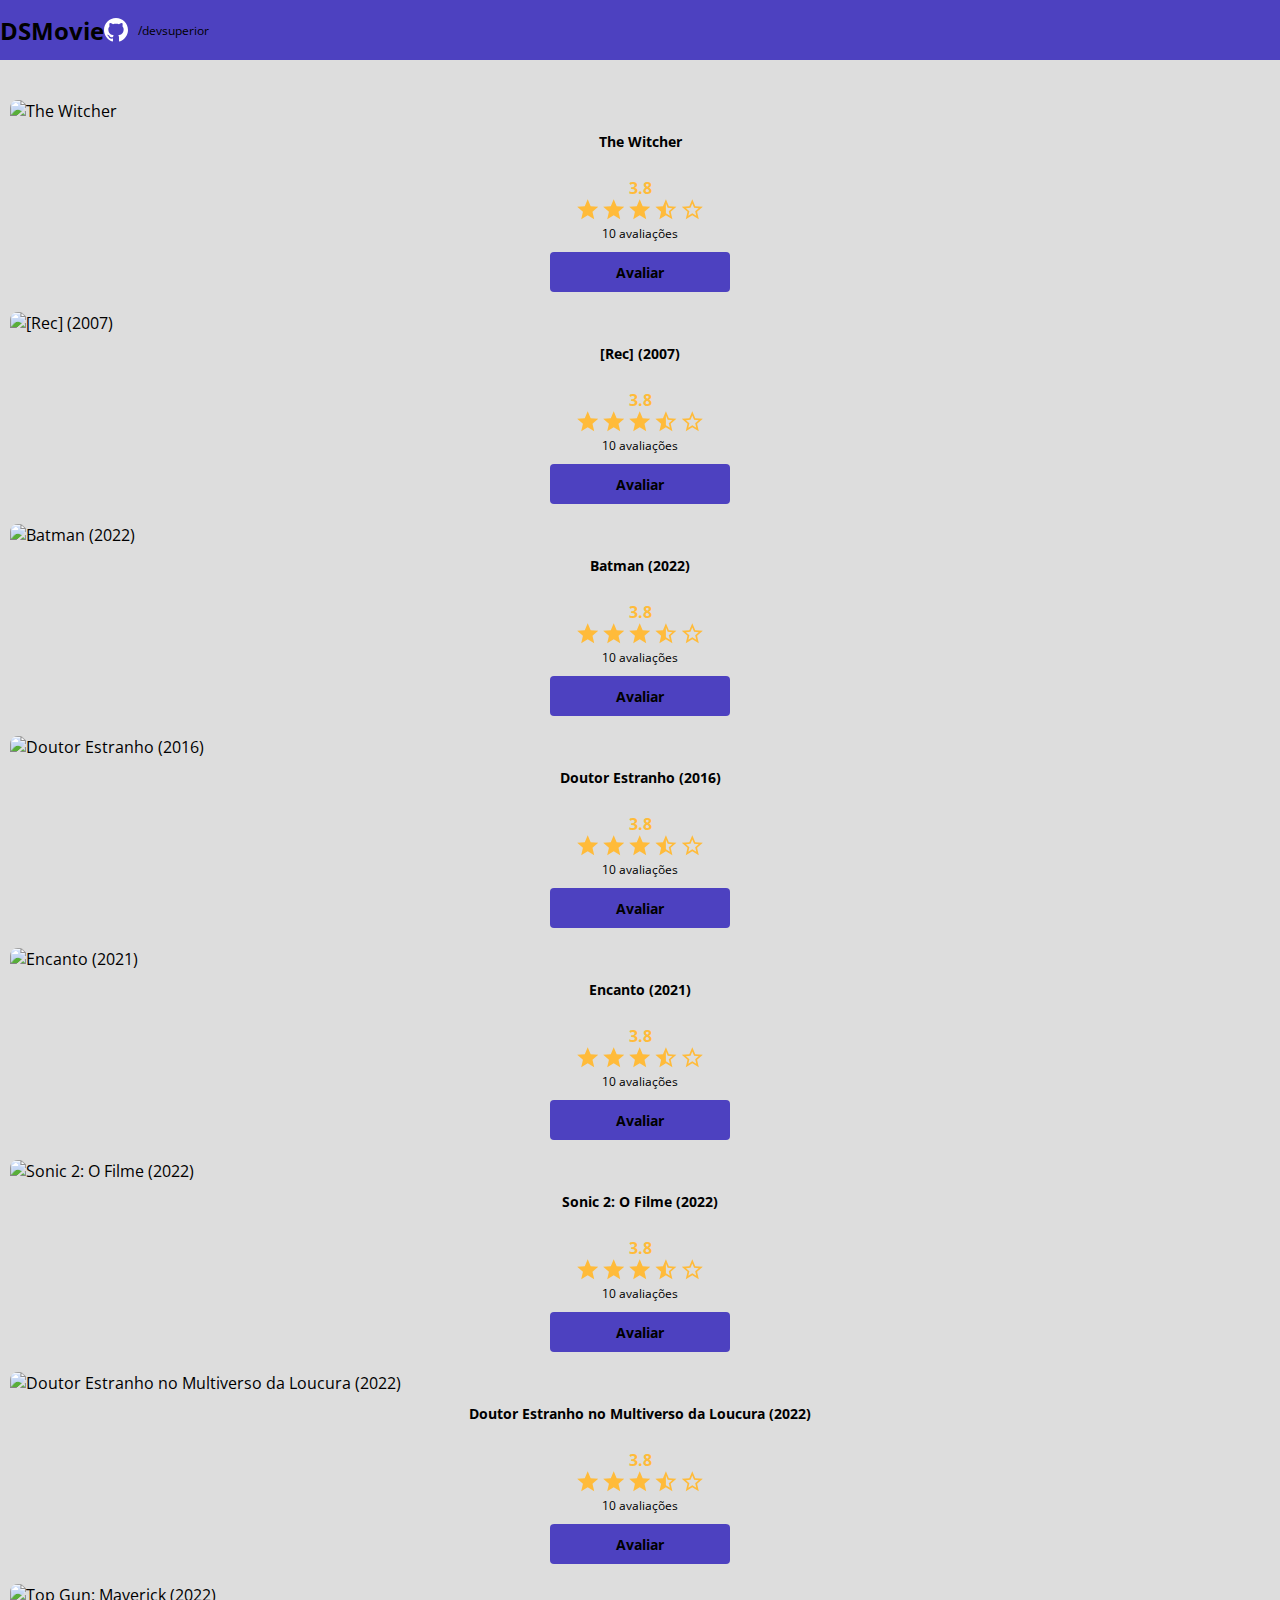
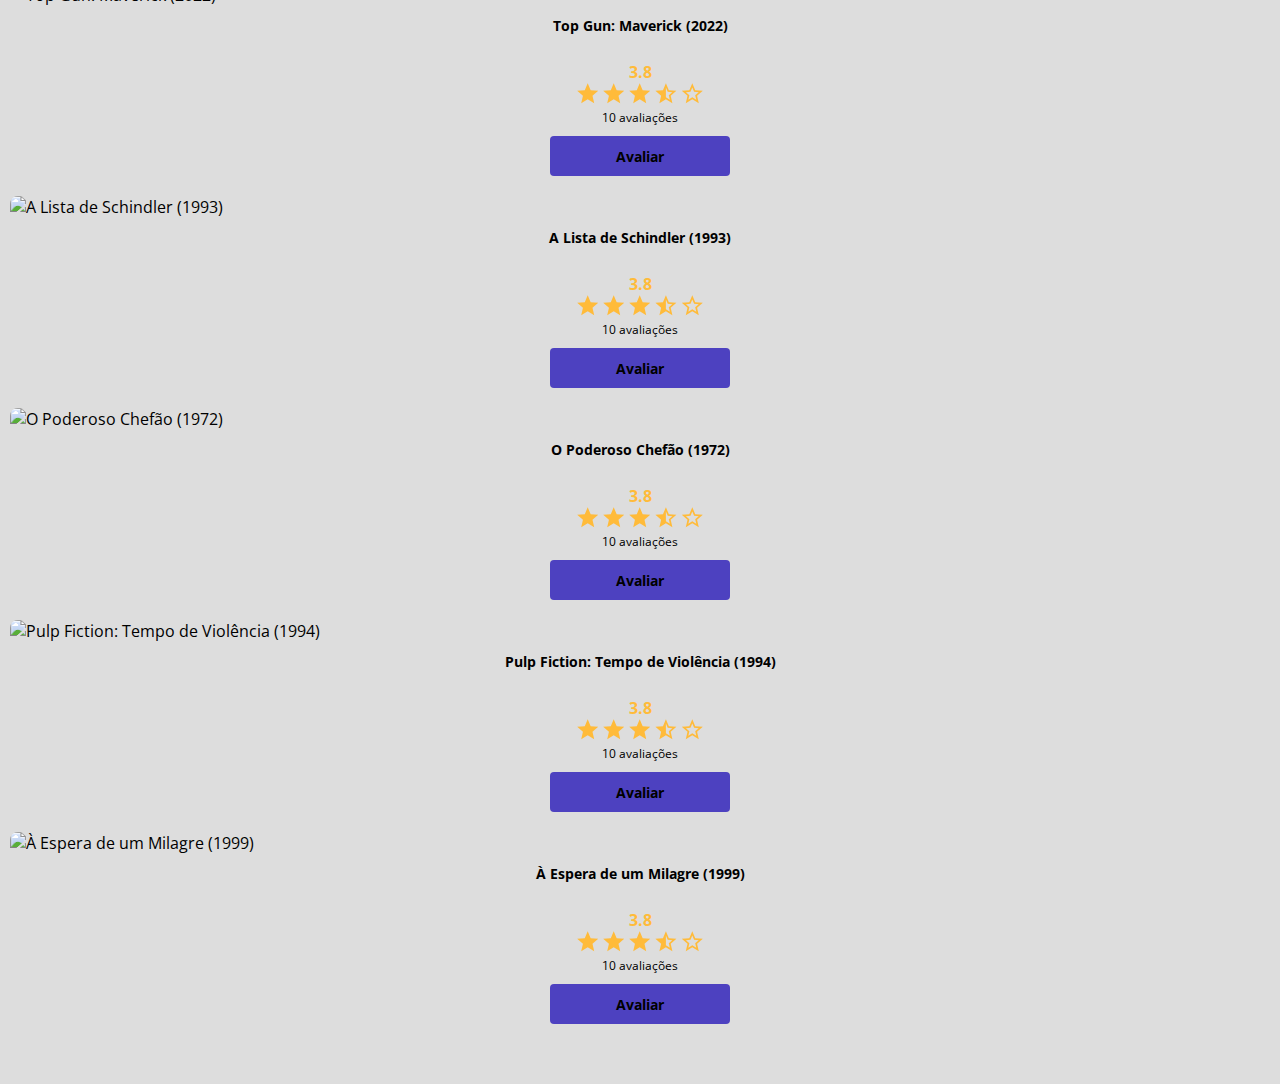
==== commit 8ef81ecc: "Novos filmes" ====
--- a/index.html
+++ b/index.html
@@ -54,209 +54,209 @@
 
                 <div class="col-sm-6 col-lg-4 col-x1-3 mb-3">
                     <div class="dsmovie-card">
-                        <img src="https://www.themoviedb.org/t/p/w1066_and_h600_bestv2/jBJWaqoSCiARWtfV0GlqHrcdidd.jpg" alt="The Witcher">
-                        <div class="dsmovie-card-description">
-                            <h3>The Witcher</h3>
-                            <div class="dsmovie-card-description-bottom">
-                                <h4>3.8</h4>
-                                <div>
-                                    <img src="img/star-full.svg" alt="Star">
-                                    <img src="img/star-full.svg" alt="Star">
-                                    <img src="img/star-full.svg" alt="Star">
-                                    <img src="img/star-half.svg" alt="Star">
-                                    <img src="img/star-empty.svg" alt="Star">
-                                </div>
-                                <p>10 avaliações</p>
-                                <a class="dsmovie-btn" href="form.html">Avaliar</a>
-                            </div>  
-                        </div>
-                    </div>
-                </div>
-                <div class="col-sm-6 col-lg-4 col-x1-3 mb-3">
-                    <div class="dsmovie-card">
-                        <img src="https://www.themoviedb.org/t/p/w1066_and_h600_bestv2/jBJWaqoSCiARWtfV0GlqHrcdidd.jpg" alt="The Witcher">
-                        <div class="dsmovie-card-description">
-                            <h3>The Witcher</h3>
-                            <div class="dsmovie-card-description-bottom">
-                                <h4>3.8</h4>
-                                <div>
-                                    <img src="img/star-full.svg" alt="Star">
-                                    <img src="img/star-full.svg" alt="Star">
-                                    <img src="img/star-full.svg" alt="Star">
-                                    <img src="img/star-half.svg" alt="Star">
-                                    <img src="img/star-empty.svg" alt="Star">
-                                </div>
-                                <p>10 avaliações</p>
-                                <a class="dsmovie-btn" href="form.html">Avaliar</a>
-                            </div>  
-                        </div>
-                    </div>
-                </div>
-                <div class="col-sm-6 col-lg-4 col-x1-3 mb-3">
-                    <div class="dsmovie-card">
-                        <img src="https://www.themoviedb.org/t/p/w1066_and_h600_bestv2/jBJWaqoSCiARWtfV0GlqHrcdidd.jpg" alt="The Witcher">
-                        <div class="dsmovie-card-description">
-                            <h3>The Witcher</h3>
-                            <div class="dsmovie-card-description-bottom">
-                                <h4>3.8</h4>
-                                <div>
-                                    <img src="img/star-full.svg" alt="Star">
-                                    <img src="img/star-full.svg" alt="Star">
-                                    <img src="img/star-full.svg" alt="Star">
-                                    <img src="img/star-half.svg" alt="Star">
-                                    <img src="img/star-empty.svg" alt="Star">
-                                </div>
-                                <p>10 avaliações</p>
-                                <a class="dsmovie-btn" href="form.html">Avaliar</a>
-                            </div>  
-                        </div>
-                    </div>
-                </div>
-                <div class="col-sm-6 col-lg-4 col-x1-3 mb-3">
-                    <div class="dsmovie-card">
-                        <img src="https://www.themoviedb.org/t/p/w1066_and_h600_bestv2/jBJWaqoSCiARWtfV0GlqHrcdidd.jpg" alt="The Witcher">
-                        <div class="dsmovie-card-description">
-                            <h3>The Witcher</h3>
-                            <div class="dsmovie-card-description-bottom">
-                                <h4>3.8</h4>
-                                <div>
-                                    <img src="img/star-full.svg" alt="Star">
-                                    <img src="img/star-full.svg" alt="Star">
-                                    <img src="img/star-full.svg" alt="Star">
-                                    <img src="img/star-half.svg" alt="Star">
-                                    <img src="img/star-empty.svg" alt="Star">
-                                </div>
-                                <p>10 avaliações</p>
-                                <a class="dsmovie-btn" href="form.html">Avaliar</a>
-                            </div>  
-                        </div>
-                    </div>
-                </div>
-                <div class="col-sm-6 col-lg-4 col-x1-3 mb-3">
-                    <div class="dsmovie-card">
-                        <img src="https://www.themoviedb.org/t/p/w1066_and_h600_bestv2/jBJWaqoSCiARWtfV0GlqHrcdidd.jpg" alt="The Witcher">
-                        <div class="dsmovie-card-description">
-                            <h3>The Witcher</h3>
-                            <div class="dsmovie-card-description-bottom">
-                                <h4>3.8</h4>
-                                <div>
-                                    <img src="img/star-full.svg" alt="Star">
-                                    <img src="img/star-full.svg" alt="Star">
-                                    <img src="img/star-full.svg" alt="Star">
-                                    <img src="img/star-half.svg" alt="Star">
-                                    <img src="img/star-empty.svg" alt="Star">
-                                </div>
-                                <p>10 avaliações</p>
-                                <a class="dsmovie-btn" href="form.html">Avaliar</a>
-                            </div>  
-                        </div>
-                    </div>
-                </div>
-                <div class="col-sm-6 col-lg-4 col-x1-3 mb-3">
-                    <div class="dsmovie-card">
-                        <img src="https://www.themoviedb.org/t/p/w1066_and_h600_bestv2/jBJWaqoSCiARWtfV0GlqHrcdidd.jpg" alt="The Witcher">
-                        <div class="dsmovie-card-description">
-                            <h3>The Witcher</h3>
-                            <div class="dsmovie-card-description-bottom">
-                                <h4>3.8</h4>
-                                <div>
-                                    <img src="img/star-full.svg" alt="Star">
-                                    <img src="img/star-full.svg" alt="Star">
-                                    <img src="img/star-full.svg" alt="Star">
-                                    <img src="img/star-half.svg" alt="Star">
-                                    <img src="img/star-empty.svg" alt="Star">
-                                </div>
-                                <p>10 avaliações</p>
-                                <a class="dsmovie-btn" href="form.html">Avaliar</a>
-                            </div>  
-                        </div>
-                    </div>
-                </div>
-                <div class="col-sm-6 col-lg-4 col-x1-3 mb-3">
-                    <div class="dsmovie-card">
-                        <img src="https://www.themoviedb.org/t/p/w1066_and_h600_bestv2/jBJWaqoSCiARWtfV0GlqHrcdidd.jpg" alt="The Witcher">
-                        <div class="dsmovie-card-description">
-                            <h3>The Witcher</h3>
-                            <div class="dsmovie-card-description-bottom">
-                                <h4>3.8</h4>
-                                <div>
-                                    <img src="img/star-full.svg" alt="Star">
-                                    <img src="img/star-full.svg" alt="Star">
-                                    <img src="img/star-full.svg" alt="Star">
-                                    <img src="img/star-half.svg" alt="Star">
-                                    <img src="img/star-empty.svg" alt="Star">
-                                </div>
-                                <p>10 avaliações</p>
-                                <a class="dsmovie-btn" href="form.html">Avaliar</a>
-                            </div>  
-                        </div>
-                    </div>
-                </div>
-                <div class="col-sm-6 col-lg-4 col-x1-3 mb-3">
-                    <div class="dsmovie-card">
-                        <img src="https://www.themoviedb.org/t/p/w1066_and_h600_bestv2/jBJWaqoSCiARWtfV0GlqHrcdidd.jpg" alt="The Witcher">
-                        <div class="dsmovie-card-description">
-                            <h3>The Witcher</h3>
-                            <div class="dsmovie-card-description-bottom">
-                                <h4>3.8</h4>
-                                <div>
-                                    <img src="img/star-full.svg" alt="Star">
-                                    <img src="img/star-full.svg" alt="Star">
-                                    <img src="img/star-full.svg" alt="Star">
-                                    <img src="img/star-half.svg" alt="Star">
-                                    <img src="img/star-empty.svg" alt="Star">
-                                </div>
-                                <p>10 avaliações</p>
-                                <a class="dsmovie-btn" href="form.html">Avaliar</a>
-                            </div>  
-                        </div>
-                    </div>
-                </div>
-                <div class="col-sm-6 col-lg-4 col-x1-3 mb-3">
-                    <div class="dsmovie-card">
-                        <img src="https://www.themoviedb.org/t/p/w1066_and_h600_bestv2/jBJWaqoSCiARWtfV0GlqHrcdidd.jpg" alt="The Witcher">
-                        <div class="dsmovie-card-description">
-                            <h3>The Witcher</h3>
-                            <div class="dsmovie-card-description-bottom">
-                                <h4>3.8</h4>
-                                <div>
-                                    <img src="img/star-full.svg" alt="Star">
-                                    <img src="img/star-full.svg" alt="Star">
-                                    <img src="img/star-full.svg" alt="Star">
-                                    <img src="img/star-half.svg" alt="Star">
-                                    <img src="img/star-empty.svg" alt="Star">
-                                </div>
-                                <p>10 avaliações</p>
-                                <a class="dsmovie-btn" href="form.html">Avaliar</a>
-                            </div>  
-                        </div>
-                    </div>
-                </div>
-                <div class="col-sm-6 col-lg-4 col-x1-3 mb-3">
-                    <div class="dsmovie-card">
-                        <img src="https://www.themoviedb.org/t/p/w1066_and_h600_bestv2/jBJWaqoSCiARWtfV0GlqHrcdidd.jpg" alt="The Witcher">
-                        <div class="dsmovie-card-description">
-                            <h3>The Witcher</h3>
-                            <div class="dsmovie-card-description-bottom">
-                                <h4>3.8</h4>
-                                <div>
-                                    <img src="img/star-full.svg" alt="Star">
-                                    <img src="img/star-full.svg" alt="Star">
-                                    <img src="img/star-full.svg" alt="Star">
-                                    <img src="img/star-half.svg" alt="Star">
-                                    <img src="img/star-empty.svg" alt="Star">
-                                </div>
-                                <p>10 avaliações</p>
-                                <a class="dsmovie-btn" href="form.html">Avaliar</a>
-                            </div>  
-                        </div>
-                    </div>
-                </div>
-                <div class="col-sm-6 col-lg-4 col-x1-3 mb-3">
-                    <div class="dsmovie-card">
-                        <img src="https://www.themoviedb.org/t/p/w1066_and_h600_bestv2/jBJWaqoSCiARWtfV0GlqHrcdidd.jpg" alt="The Witcher">
-                        <div class="dsmovie-card-description">
-                            <h3>The Witcher</h3>
+                        <img src="https://www.themoviedb.org/t/p/w1066_and_h600_bestv2/xfrguTH6maYiGsC8FXiQ9N3lZXw.jpg" alt="[Rec] (2007)">
+                        <div class="dsmovie-card-description">
+                            <h3>[Rec] (2007)</h3>
+                            <div class="dsmovie-card-description-bottom">
+                                <h4>3.8</h4>
+                                <div>
+                                    <img src="img/star-full.svg" alt="Star">
+                                    <img src="img/star-full.svg" alt="Star">
+                                    <img src="img/star-full.svg" alt="Star">
+                                    <img src="img/star-half.svg" alt="Star">
+                                    <img src="img/star-empty.svg" alt="Star">
+                                </div>
+                                <p>10 avaliações</p>
+                                <a class="dsmovie-btn" href="form.html">Avaliar</a>
+                            </div>  
+                        </div>
+                    </div>
+                </div>
+                <div class="col-sm-6 col-lg-4 col-x1-3 mb-3">
+                    <div class="dsmovie-card">
+                        <img src="https://www.themoviedb.org/t/p/w1066_and_h600_bestv2/5P8SmMzSNYikXpxil6BYzJ16611.jpg" alt="Batman (2022)">
+                        <div class="dsmovie-card-description">
+                            <h3>Batman (2022)</h3>
+                            <div class="dsmovie-card-description-bottom">
+                                <h4>3.8</h4>
+                                <div>
+                                    <img src="img/star-full.svg" alt="Star">
+                                    <img src="img/star-full.svg" alt="Star">
+                                    <img src="img/star-full.svg" alt="Star">
+                                    <img src="img/star-half.svg" alt="Star">
+                                    <img src="img/star-empty.svg" alt="Star">
+                                </div>
+                                <p>10 avaliações</p>
+                                <a class="dsmovie-btn" href="form.html">Avaliar</a>
+                            </div>  
+                        </div>
+                    </div>
+                </div>
+                <div class="col-sm-6 col-lg-4 col-x1-3 mb-3">
+                    <div class="dsmovie-card">
+                        <img src="https://www.themoviedb.org/t/p/w1066_and_h600_bestv2/eQN31P4IEhyp6NkdccvppJnyuJ4.jpg" alt="Doutor Estranho (2016)">
+                        <div class="dsmovie-card-description">
+                            <h3>Doutor Estranho (2016)</h3>
+                            <div class="dsmovie-card-description-bottom">
+                                <h4>3.8</h4>
+                                <div>
+                                    <img src="img/star-full.svg" alt="Star">
+                                    <img src="img/star-full.svg" alt="Star">
+                                    <img src="img/star-full.svg" alt="Star">
+                                    <img src="img/star-half.svg" alt="Star">
+                                    <img src="img/star-empty.svg" alt="Star">
+                                </div>
+                                <p>10 avaliações</p>
+                                <a class="dsmovie-btn" href="form.html">Avaliar</a>
+                            </div>  
+                        </div>
+                    </div>
+                </div>
+                <div class="col-sm-6 col-lg-4 col-x1-3 mb-3">
+                    <div class="dsmovie-card">
+                        <img src="https://www.themoviedb.org/t/p/w1066_and_h600_bestv2/3G1Q5xF40HkUBJXxt2DQgQzKTp5.jpg" alt="Encanto (2021)">
+                        <div class="dsmovie-card-description">
+                            <h3>Encanto (2021)</h3>
+                            <div class="dsmovie-card-description-bottom">
+                                <h4>3.8</h4>
+                                <div>
+                                    <img src="img/star-full.svg" alt="Star">
+                                    <img src="img/star-full.svg" alt="Star">
+                                    <img src="img/star-full.svg" alt="Star">
+                                    <img src="img/star-half.svg" alt="Star">
+                                    <img src="img/star-empty.svg" alt="Star">
+                                </div>
+                                <p>10 avaliações</p>
+                                <a class="dsmovie-btn" href="form.html">Avaliar</a>
+                            </div>  
+                        </div>
+                    </div>
+                </div>
+                <div class="col-sm-6 col-lg-4 col-x1-3 mb-3">
+                    <div class="dsmovie-card">
+                        <img src="https://www.themoviedb.org/t/p/w1066_and_h600_bestv2/egoyMDLqCxzjnSrWOz50uLlJWmD.jpg" alt="Sonic 2: O Filme (2022)">
+                        <div class="dsmovie-card-description">
+                            <h3>Sonic 2: O Filme (2022)</h3>
+                            <div class="dsmovie-card-description-bottom">
+                                <h4>3.8</h4>
+                                <div>
+                                    <img src="img/star-full.svg" alt="Star">
+                                    <img src="img/star-full.svg" alt="Star">
+                                    <img src="img/star-full.svg" alt="Star">
+                                    <img src="img/star-half.svg" alt="Star">
+                                    <img src="img/star-empty.svg" alt="Star">
+                                </div>
+                                <p>10 avaliações</p>
+                                <a class="dsmovie-btn" href="form.html">Avaliar</a>
+                            </div>  
+                        </div>
+                    </div>
+                </div>
+                <div class="col-sm-6 col-lg-4 col-x1-3 mb-3">
+                    <div class="dsmovie-card">
+                        <img src="https://www.themoviedb.org/t/p/w1066_and_h600_bestv2/AdyJH8kDm8xT8IKTlgpEC15ny4u.jpg" alt="Doutor Estranho no Multiverso da Loucura (2022)">
+                        <div class="dsmovie-card-description">
+                            <h3>Doutor Estranho no Multiverso da Loucura (2022)</h3>
+                            <div class="dsmovie-card-description-bottom">
+                                <h4>3.8</h4>
+                                <div>
+                                    <img src="img/star-full.svg" alt="Star">
+                                    <img src="img/star-full.svg" alt="Star">
+                                    <img src="img/star-full.svg" alt="Star">
+                                    <img src="img/star-half.svg" alt="Star">
+                                    <img src="img/star-empty.svg" alt="Star">
+                                </div>
+                                <p>10 avaliações</p>
+                                <a class="dsmovie-btn" href="form.html">Avaliar</a>
+                            </div>  
+                        </div>
+                    </div>
+                </div>
+                <div class="col-sm-6 col-lg-4 col-x1-3 mb-3">
+                    <div class="dsmovie-card">
+                        <img src="https://www.themoviedb.org/t/p/w1066_and_h600_bestv2/odJ4hx6g6vBt4lBWKFD1tI8WS4x.jpg" alt="Top Gun: Maverick (2022)">
+                        <div class="dsmovie-card-description">
+                            <h3>Top Gun: Maverick (2022)</h3>
+                            <div class="dsmovie-card-description-bottom">
+                                <h4>3.8</h4>
+                                <div>
+                                    <img src="img/star-full.svg" alt="Star">
+                                    <img src="img/star-full.svg" alt="Star">
+                                    <img src="img/star-full.svg" alt="Star">
+                                    <img src="img/star-half.svg" alt="Star">
+                                    <img src="img/star-empty.svg" alt="Star">
+                                </div>
+                                <p>10 avaliações</p>
+                                <a class="dsmovie-btn" href="form.html">Avaliar</a>
+                            </div>  
+                        </div>
+                    </div>
+                </div>
+                <div class="col-sm-6 col-lg-4 col-x1-3 mb-3">
+                    <div class="dsmovie-card">
+                        <img src="https://www.themoviedb.org/t/p/w1066_and_h600_bestv2/loRmRzQXZeqG78TqZuyvSlEQfZb.jpg" alt="A Lista de Schindler (1993)">
+                        <div class="dsmovie-card-description">
+                            <h3>A Lista de Schindler (1993)</h3>
+                            <div class="dsmovie-card-description-bottom">
+                                <h4>3.8</h4>
+                                <div>
+                                    <img src="img/star-full.svg" alt="Star">
+                                    <img src="img/star-full.svg" alt="Star">
+                                    <img src="img/star-full.svg" alt="Star">
+                                    <img src="img/star-half.svg" alt="Star">
+                                    <img src="img/star-empty.svg" alt="Star">
+                                </div>
+                                <p>10 avaliações</p>
+                                <a class="dsmovie-btn" href="form.html">Avaliar</a>
+                            </div>  
+                        </div>
+                    </div>
+                </div>
+                <div class="col-sm-6 col-lg-4 col-x1-3 mb-3">
+                    <div class="dsmovie-card">
+                        <img src="https://www.themoviedb.org/t/p/w1066_and_h600_bestv2/AbgEQO2mneCSOc8CSnOMa8pBS8I.jpg" alt="O Poderoso Chefão (1972)">
+                        <div class="dsmovie-card-description">
+                            <h3>O Poderoso Chefão (1972)</h3>
+                            <div class="dsmovie-card-description-bottom">
+                                <h4>3.8</h4>
+                                <div>
+                                    <img src="img/star-full.svg" alt="Star">
+                                    <img src="img/star-full.svg" alt="Star">
+                                    <img src="img/star-full.svg" alt="Star">
+                                    <img src="img/star-half.svg" alt="Star">
+                                    <img src="img/star-empty.svg" alt="Star">
+                                </div>
+                                <p>10 avaliações</p>
+                                <a class="dsmovie-btn" href="form.html">Avaliar</a>
+                            </div>  
+                        </div>
+                    </div>
+                </div>
+                <div class="col-sm-6 col-lg-4 col-x1-3 mb-3">
+                    <div class="dsmovie-card">
+                        <img src="https://www.themoviedb.org/t/p/w1066_and_h600_bestv2/suaEOtk1N1sgg2MTM7oZd2cfVp3.jpg" alt="Pulp Fiction: Tempo de Violência (1994)">
+                        <div class="dsmovie-card-description">
+                            <h3>Pulp Fiction: Tempo de Violência (1994)</h3>
+                            <div class="dsmovie-card-description-bottom">
+                                <h4>3.8</h4>
+                                <div>
+                                    <img src="img/star-full.svg" alt="Star">
+                                    <img src="img/star-full.svg" alt="Star">
+                                    <img src="img/star-full.svg" alt="Star">
+                                    <img src="img/star-half.svg" alt="Star">
+                                    <img src="img/star-empty.svg" alt="Star">
+                                </div>
+                                <p>10 avaliações</p>
+                                <a class="dsmovie-btn" href="form.html">Avaliar</a>
+                            </div>  
+                        </div>
+                    </div>
+                </div>
+                <div class="col-sm-6 col-lg-4 col-x1-3 mb-3">
+                    <div class="dsmovie-card">
+                        <img src="https://www.themoviedb.org/t/p/w1066_and_h600_bestv2/l6hQWH9eDksNJNiXWYRkWqikOdu.jpg" alt="À Espera de um Milagre (1999)">
+                        <div class="dsmovie-card-description">
+                            <h3>À Espera de um Milagre (1999)</h3>
                             <div class="dsmovie-card-description-bottom">
                                 <h4>3.8</h4>
                                 <div>
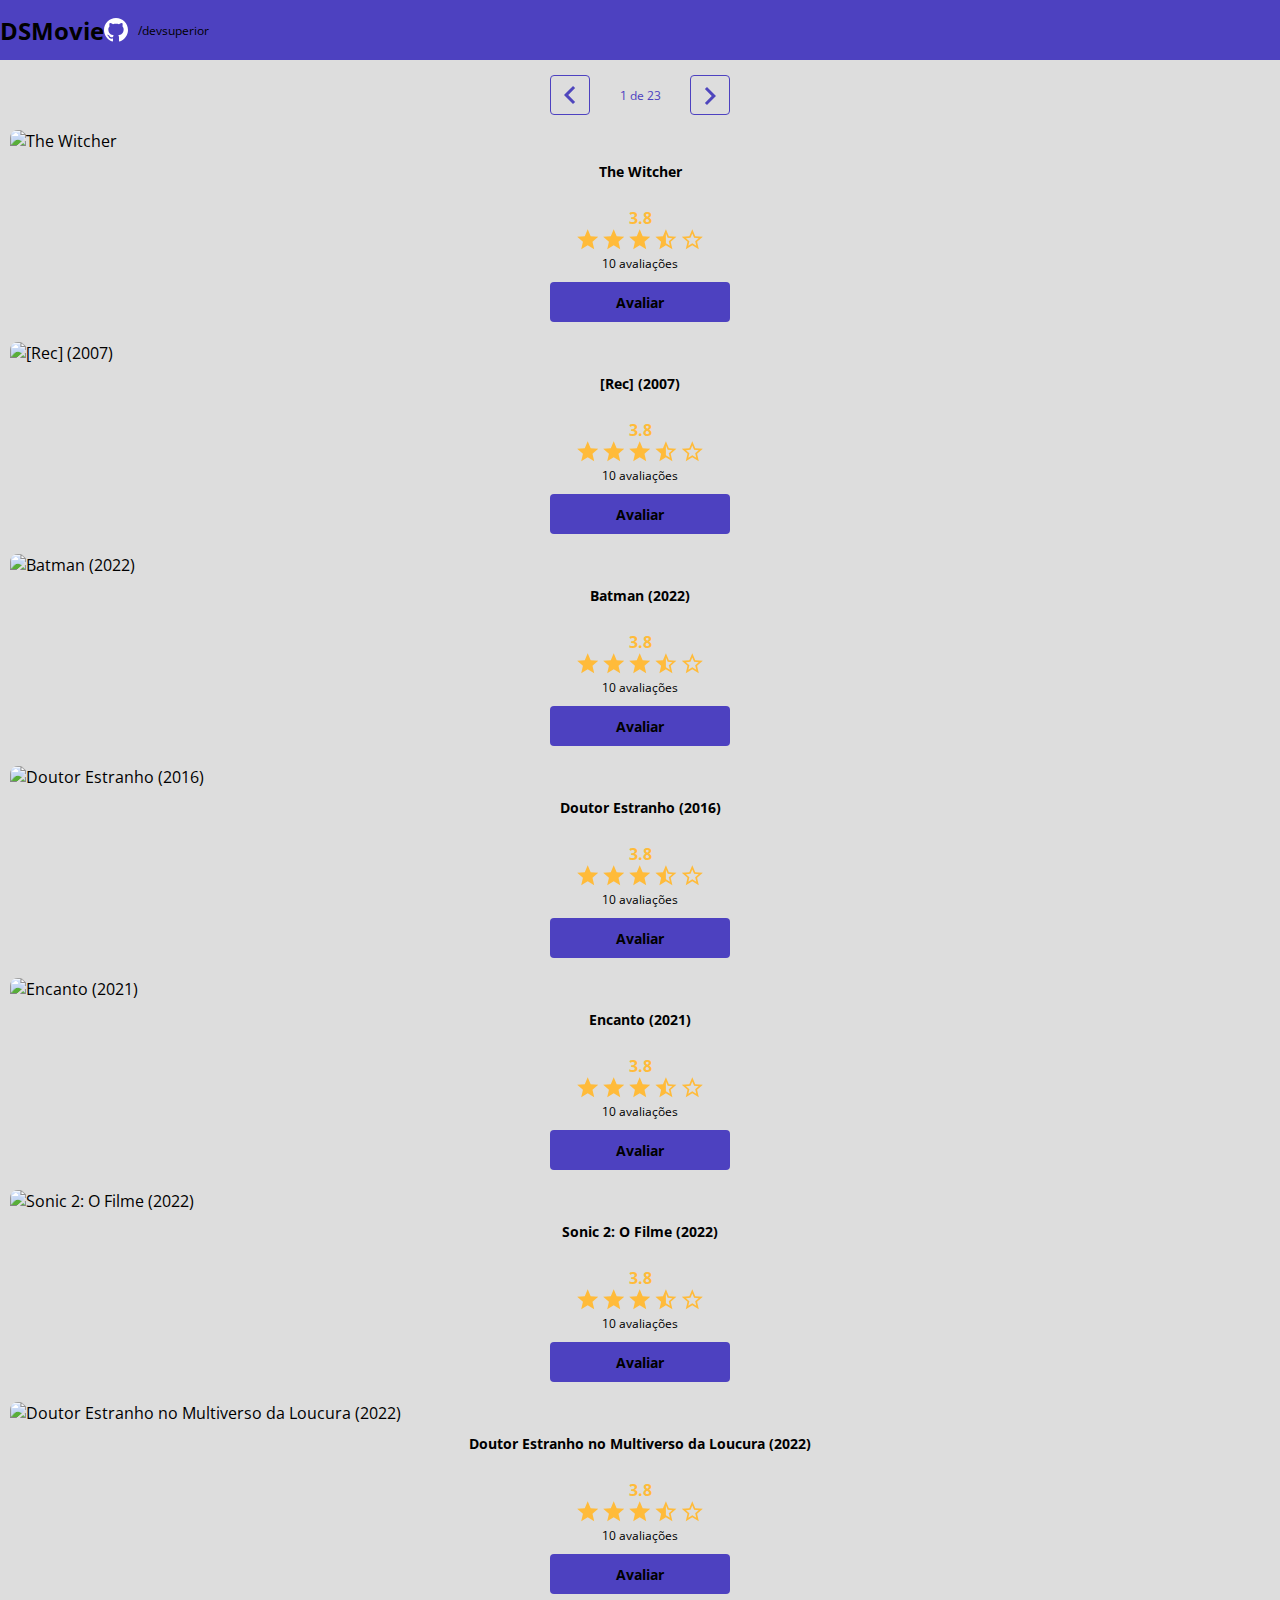
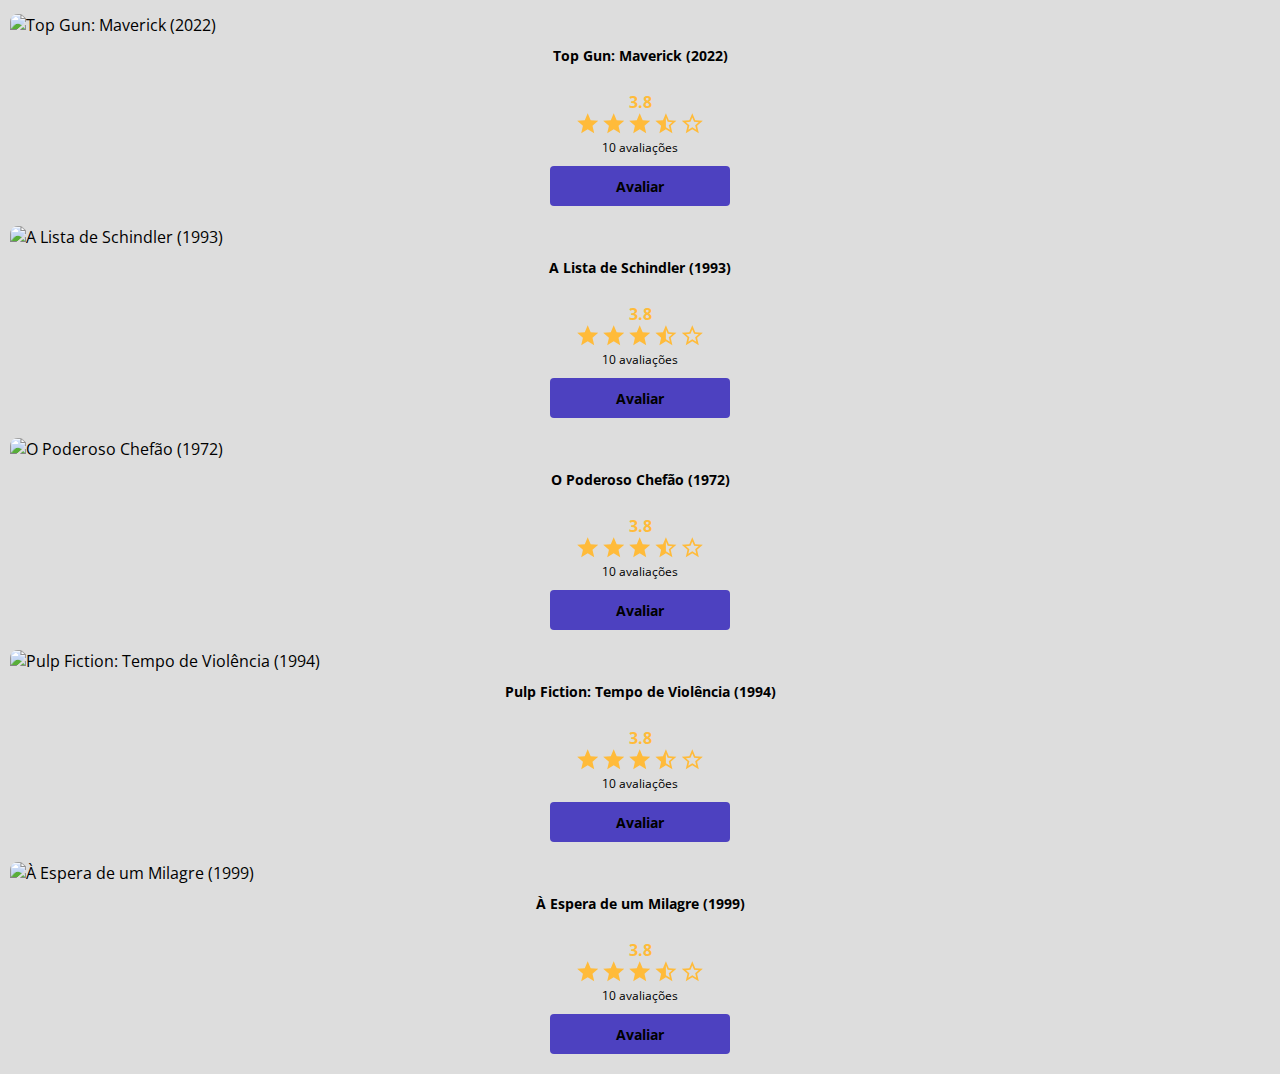
==== commit 35f861b2: "Componente de paginação" ====
--- a/index.html
+++ b/index.html
@@ -29,6 +29,19 @@
 
         <section id="dsmovie-card-list" class="container">
 
+
+            <div class="dsmovie-pagination-container">
+                <div class="dsmovie-pagination-box">
+                    <button disable>
+                        <img src="img/arrow.svg" alt="voltar">
+                    </button>
+                    <p>1 de 23</p>
+                    <button>
+                        <img class="dsmovie-flip-horizontal" src="img/arrow.svg" alt="próxima">
+                    </button>
+                </div>
+            </div>
+
             <div class="row">
 
                 <div class="col-sm-6 col-lg-4 col-x1-3 mb-3">
--- a/css/styles.css
+++ b/css/styles.css
@@ -62,7 +62,7 @@
 }
 
 #dsmovie-card-list {
-    padding: 40px 10px;
+    padding: 0 10px;
 }
 
 .dsmovie-card {
@@ -168,4 +168,51 @@
     flex-direction: column;
     align-items: center;
     justify-content: space-between;
+}
+
+.dsmovie-pagination-container {
+    padding: 15px 0;
+    display: flex;
+    justify-content: center;
+}
+
+.dsmovie-pagination-box {
+    width: 180px;
+    display: flex;
+    justify-content: space-between;
+    align-items: center;
+}
+
+.dsmovie-pagination-box p {
+    margin: 0;
+    font-size: 12px;
+    color: var(--color-primary);
+    font-weight: 400;
+}
+
+.dsmovie-pagination-box button {
+    width: 40px;
+    height: 40px;
+    border: 1px solid var(--color-primary);
+    border-radius: 4px;
+    background-color: var(--white);
+    display: flex;
+    justify-content: center;
+    align-items: center;
+}
+
+.dsmovie-pagination-box button img {
+    filter: brightness(0) saturate(100%) invert(30%) sepia(37%) saturate(2869%) hue-rotate(226deg) brightness(84%) contrast(95%);
+}
+
+.dsmovie-pagination-box button:disabled {
+    border: 1px solid var(--text-light-gray);
+}
+
+.dsmovie-pagination-box button:disabled img {
+    filter: unset;
+}
+
+.dsmovie-flip-horizontal {
+    transform: rotate(180deg);
 }